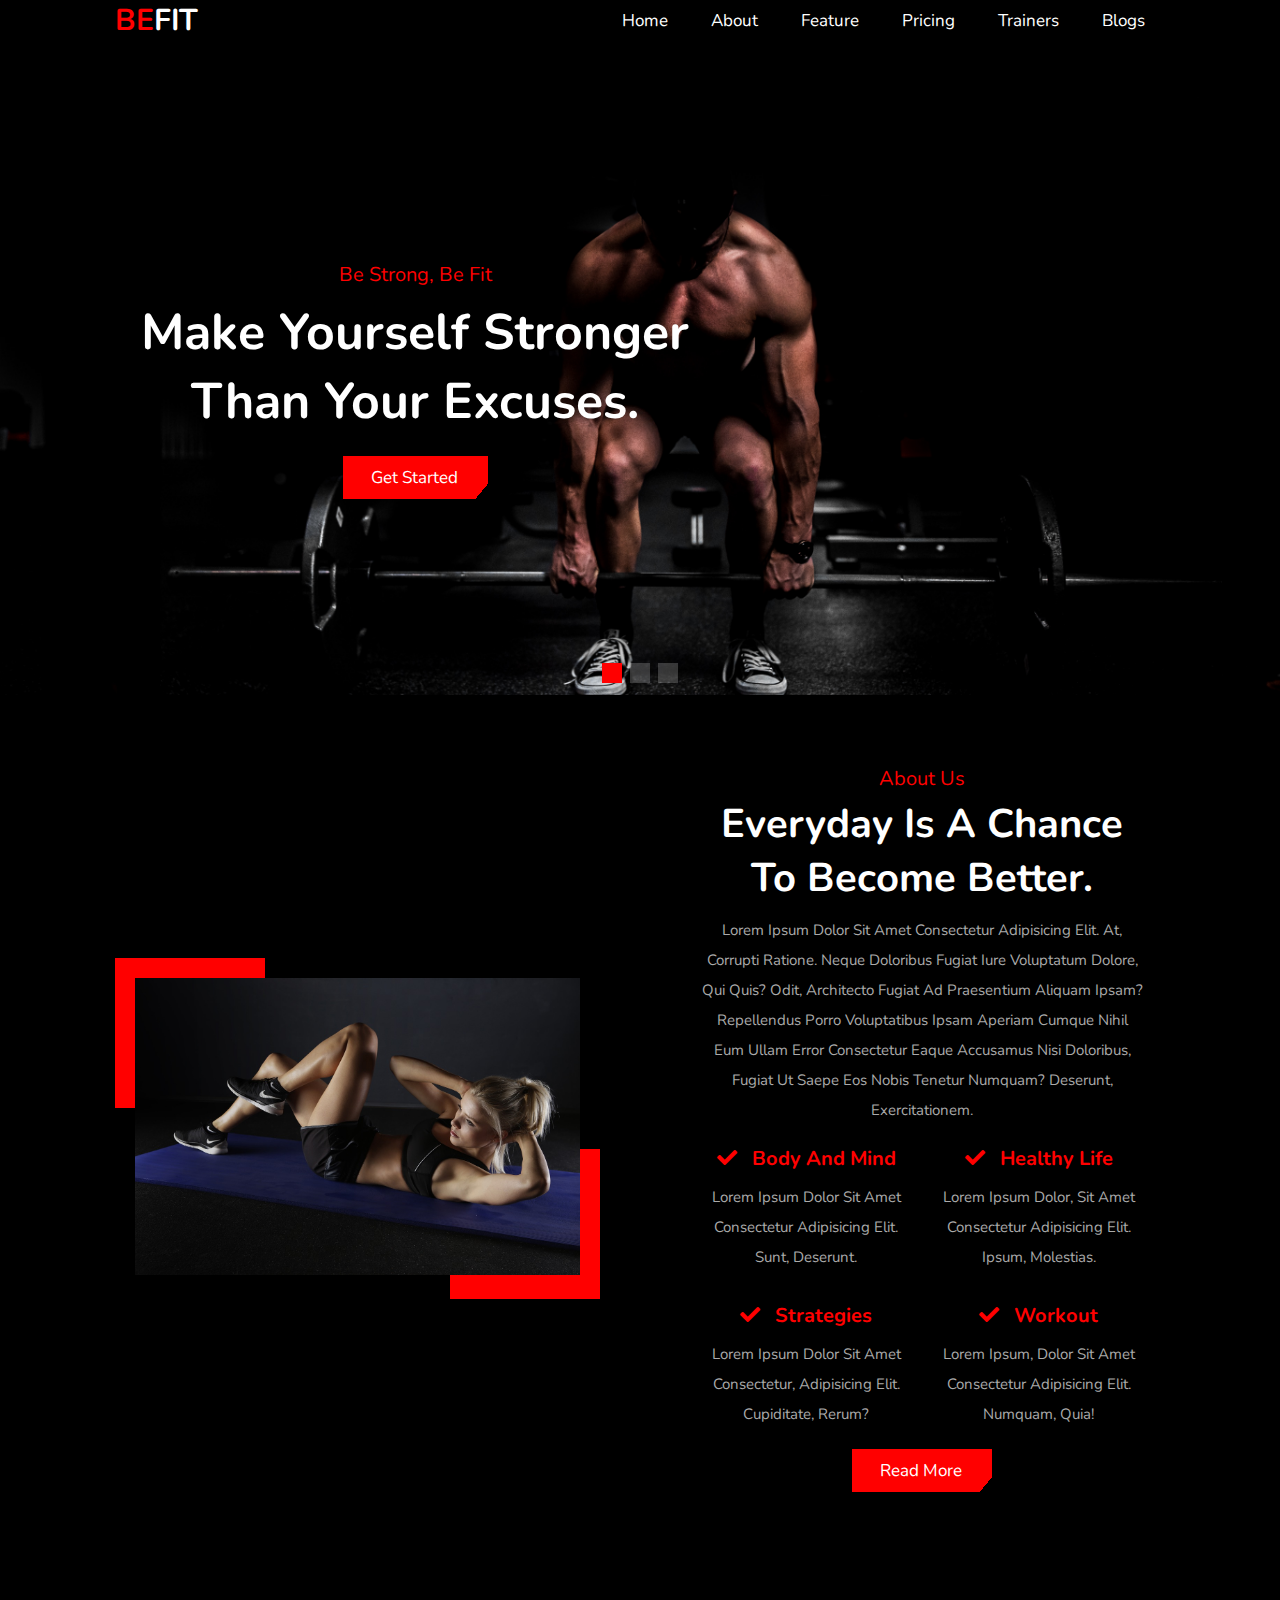
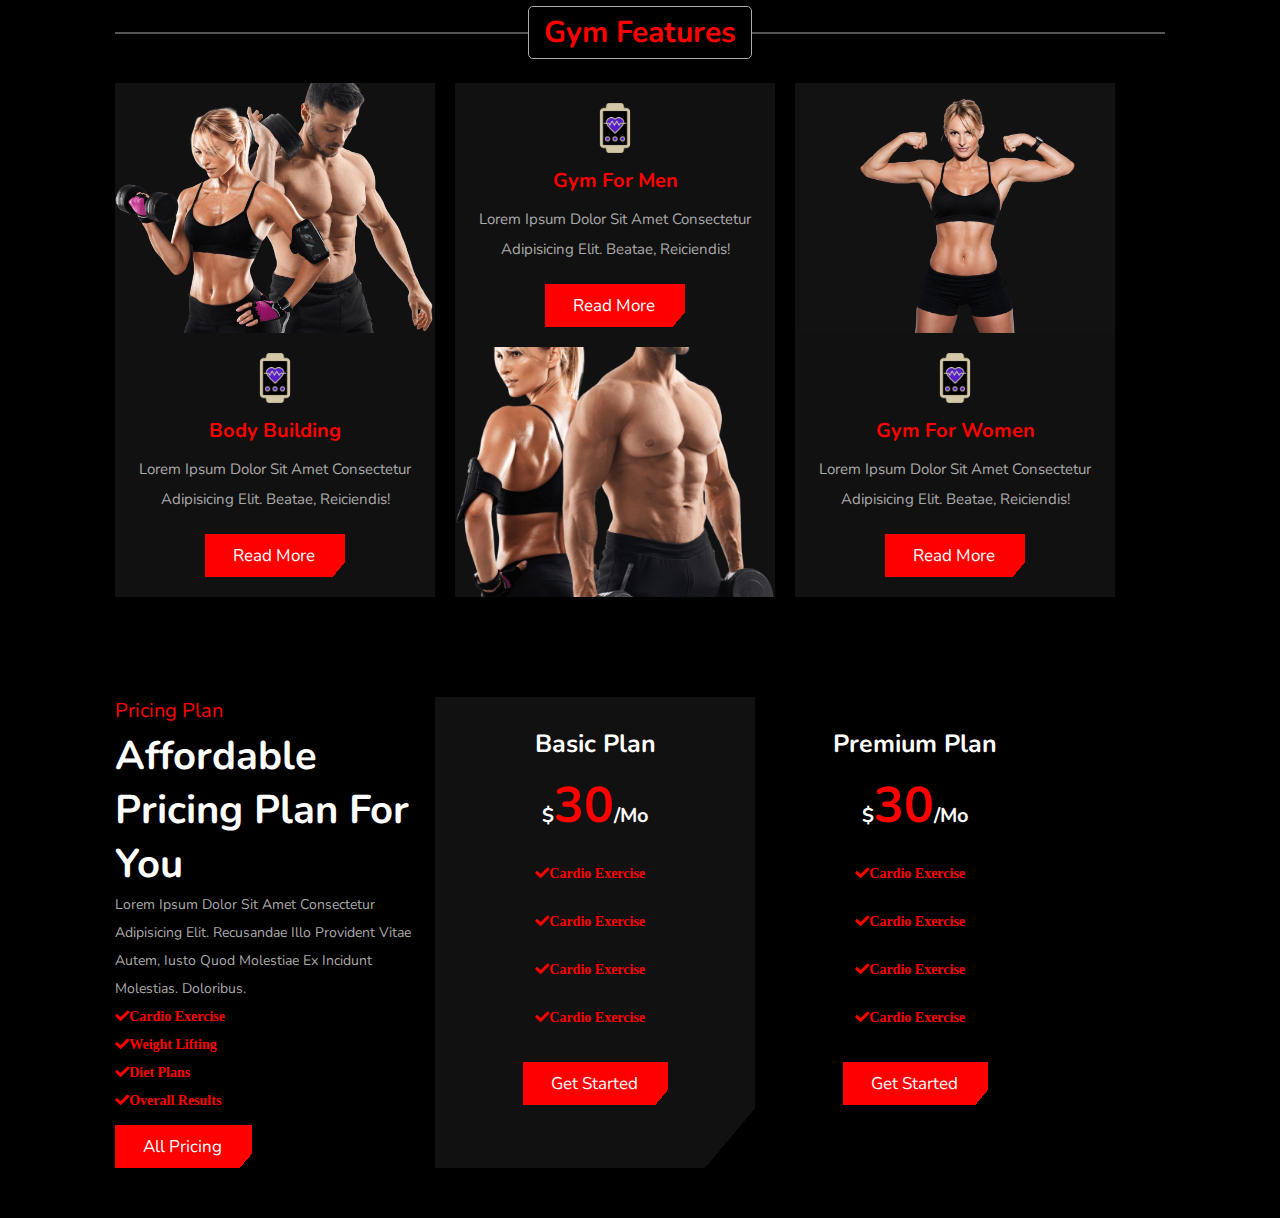
==== index.html @ 1c8c3f4b "Update and rename fit.html to index.html" ====
<!DOCTYPE html>
<html lang="en">

<head>
    <meta charset="UTF-8">
    <meta name="viewport" content="width=device-width, initial-scale=1.0">
    <title>fitness</title>
    <link rel="icon" type="image/png" sizes="32x32" href="images/favicon.png">
    <link rel="stylesheet" href="https://cdnjs.cloudflare.com/ajax/libs/font-awesome/5.15.4/css/all.min.css">
    <link rel="stylesheet" href="https://cdn.jsdelivr.net/npm/swiper@10/swiper-bundle.min.css" />


    <link rel="stylesheet" href="fit.css">
</head>

<body>
    <header class="header">
        <a href="#" class="logo"><span>BE</span>FIT</a>
        <div id="menu-btn" class="fas fa-bars"></div>
        <nav class="navbar">
            <a href="#home">home</a>
            <a href="#about">about</a>
            <a href="#features">feature</a>
            <a href="#pricing">pricing</a>

            <a href="#trainers">trainers</a>
            <a href="#blogs">blogs</a>
        </nav>
    </header>


    <section class="home" id="home">
        <div class="swiper home-slider">
            <div class="swiper-wrapper">
                <div class="swiper-slide" style="background: url(images/cover1.jpg) no-repeat;">
                    <div class="content">
                        <span>be strong, be fit</span>
                        <h3>Make yourself stronger than your excuses.</h3>
                        <a href="#" class="btn">get started</a>
                    </div>
                </div>
                <div class="swiper-slide" style="background: url(images/cover2.jpg) no-repeat;">
                    <div class="content">
                        <span>be strong, be fit</span>
                        <h3>Make yourself stronger than your excuses.</h3>
                        <a href="#" class="btn">get started</a>
                    </div>
                </div>
                <div class="swiper-slide"
                    style="background: url(images/young-beautiful-sportive-girl-training-with-dumbbells-dark-wall.jpg); background-repeat: no-repeat;">
                    <div class="content">
                        <span>be strong, be fit</span>
                        <h3>Make yourself stronger than your excuses.</h3>
                        <a href="#" class="btn">get started</a>
                    </div>
                </div>
            </div>
            <!-- <div class="swiper-button-next"></div>
            <div class="swiper-button-prev"></div> -->
            <div class="swiper-pagination"></div>

        </div>
    </section>


    <!-- about section -->

    <section class="about" id="about">
        <div class="image">
            <img src="images/woman-g2bd755186_1280.jpg" alt="">
        </div>
        <div class="content">
            <span>about us</span>

            <h3 class="title">Everyday is a chance to become better.</h3>
            <p>Lorem ipsum dolor sit amet consectetur adipisicing elit. At, corrupti ratione. Neque doloribus fugiat
                iure voluptatum dolore, qui quis? Odit, architecto fugiat ad praesentium aliquam ipsam? Repellendus
                porro voluptatibus ipsam aperiam cumque nihil eum ullam error consectetur eaque accusamus nisi
                doloribus, fugiat ut saepe eos nobis tenetur numquam? Deserunt, exercitationem.</p>
            <div class="box-container">
                <div class="box">
                    <h3><i class="fas fa-check"></i>body and mind</h3>
                    <p>Lorem ipsum dolor sit amet consectetur adipisicing elit. Sunt, deserunt.</p>
                </div>
                <div class="box">
                    <h3><i class="fas fa-check"></i>healthy life</h3>
                    <p>Lorem ipsum dolor, sit amet consectetur adipisicing elit. Ipsum, molestias.</p>
                </div>
                <div class="box">
                    <h3><i class="fas fa-check"></i>strategies</h3>
                    <p>Lorem ipsum dolor sit amet consectetur, adipisicing elit. Cupiditate, rerum?</p>
                </div>
                <div class="box">
                    <h3><i class="fas fa-check"></i>workout</h3>
                    <p>Lorem ipsum, dolor sit amet consectetur adipisicing elit. Numquam, quia!</p>
                </div>
            </div>
            <a href="#" class="btn">read more</a>
        </div>

    </section>

    <!-- about section ends -->
    <!-- features section starts -->

    <section class="features" id="features">
        <h1 class="heading"><span>gym features</span></h1>
        <div class="box-container">
            <div class="box">
                <div class="image">
                    <img src="images/home-img.png" alt="">
                </div>
                <div class="content">
                    <img src="images/program2.png" alt="">
                    <h3>body building</h3>
                    <p>Lorem ipsum dolor sit amet consectetur adipisicing elit. Beatae, reiciendis!</p>
                    <a href="#" class="btn">read more</a>
                </div>
            </div>



            <div class="box second">
                <div class="image">
                    <img src="images/choose-img.png" alt="">
                </div>
                <div class="content">
                    <img src="images/program2.png" alt="">
                    <h3>Gym for men</h3>
                    <p>Lorem ipsum dolor sit amet consectetur adipisicing elit. Beatae, reiciendis!</p>
                    <a href="#" class="btn">read more</a>
                </div>
            </div>

            <div class="box">
                <div class="image">
                    <img src="images/portrait-beautiful-muscular-sportswoman-flexing-her-muscles-removebg-preview.png"
                        alt="">
                </div>
                <div class="content">
                    <img src="images/program2.png" alt="">
                    <h3>Gym for women</h3>
                    <p>Lorem ipsum dolor sit amet consectetur adipisicing elit. Beatae, reiciendis!</p>
                    <a href="#" class="btn">read more</a>
                </div>
            </div>


        </div>
    </section>
    <!-- features section ends -->


    <!-- pricing section starts -->


    <section class="pricing" id="pricing">
        <div class="information">
            <span>pricing plan</span>
            <h3>affordable pricing plan for you</h3>
            <p>Lorem ipsum dolor sit amet consectetur adipisicing elit. Recusandae illo provident vitae autem, iusto
                quod molestiae ex incidunt molestias. Doloribus.</p>
            <p><i class="fas fa-check">cardio exercise</i></p>
            <p><i class="fas fa-check">weight lifting</i></p>
            <p><i class="fas fa-check">diet plans</i></p>
            <p><i class="fas fa-check">overall results</i></p>
            <a href="#" class="btn">all pricing</a>
        </div>

        <div class="plan basic">
            <h3>basic plan</h3>
            <div class="price"><span>$</span>30<span>/mo</span></div>
            <div class="list">
                <p><i class="fas fa-check">cardio exercise</i></p>
                <p><i class="fas fa-check">cardio exercise</i></p>
                <p><i class="fas fa-check">cardio exercise</i></p>
                <p><i class="fas fa-check">cardio exercise</i></p>
            </div>
            <a href="#" class="btn">get started</a>
        </div>


        <div class="plan">
            <h3>premium plan</h3>
            <div class="price"><span>$</span>30<span>/mo</span></div>
            <div class="list">
                <p><i class="fas fa-check">cardio exercise</i></p>
                <p><i class="fas fa-check">cardio exercise</i></p>
                <p><i class="fas fa-check">cardio exercise</i></p>
                <p><i class="fas fa-check">cardio exercise</i></p>
            </div>
            <a href="#" class="btn">get started</a>
        </div>
    </section>













































    <script src="https://cdn.jsdelivr.net/npm/swiper@10/swiper-bundle.min.js"></script>
    <script src="fit.js"></script>
</body>

</html>
---- fit.css ----
@import url('https://fonts.googleapis.com/css2?family=Nunito:wght@200;300;400;600&display=swap');

* {
  font-family: 'Nunito', sans-serif;
  margin: 0;
  padding: 0;
  box-sizing: border-box;
  text-decoration: none;
  outline: none;
  border: none;
  text-transform: capitalize;
  transition: all .2s linear;
  /*what is it?*/
}

:root {
  --red: #f00;
  --black: #000;
  --white: #fff;
  --light-white: #aaa;
  --light-bg: #111;

}
.grid {
  display: grid;
  grid-template-columns:repeat(auto-fit,minmax(0,1fr));
  gap: 1.5rem;

}

html {
  font-size: 62.5%;
  scroll-behavior: smooth;
  scroll-padding-top: 5rem;
  overflow-x: hidden;
}

html::-webkit-scrollbar {
  width: 1rem;
}

html::-webkit-scrollbar-track {
  background: var(--black);
}

html::-webkit-scrollbar-thumb {
  background: var(--red);
}

body {
  background: var(--black);
}

 

section{
  padding: 5rem 9%;
}
.heading{
  text-align: center;
  margin-bottom: 3rem;
  position: relative;
}
.heading ::before{
  content:'';
  position: absolute;
  top: 50%;left: 0;
  transform: translateY(-50%);
  height: .1rem;
  width:100% ;
  background: var(--light-white);
  z-index: -1;
}

.heading span{
  font-size: 3rem;
  color: var(--red);
  background: var(--black);
  padding: .5rem 1.5rem;
  border: .1rem solid var(--light-white);
  border-radius: .5rem;
}

.btn{
  margin-top: 1rem;
  display: inline-block;
  padding: 1rem 2.8rem;
  padding-right: 3rem;
  background: linear-gradient(130deg, var(--red) 93%,transparent 90%);
  color: var(--white);
  cursor: pointer;
  font-size: 1.7rem;
}

.btn:hover{
  transform: scale(1.1);
}
.header {
  position: fixed;
  top: 0;
  left: 0;
  right: 0;
  display: flex;
  align-items: center;
  justify-content: space-between;
  padding: 0 9%;
  z-index: 10000;
  background: var(--black);
}


.logo {
  font-weight: bolder;
  color: var(--white);
  font-size: 3rem;


}

.logo span {
  color: var(--red);
}

.navbar a {
  display: inline;
  padding: 1.5rem 2rem;
  font-size: 1.7rem;
  color: var(--white);

}

.navbar :hover {
  background: var(--red);
}

#menu-btn {
  font-size: 3rem;
  color: var(--white);
  cursor: pointer;
  display: none;
}
.home{
  padding: 0;
  margin-top: 6.5rem;
  
}
.home .swiper-slide{
  min-height: 70vh;
  background-size: cover !important;
  background-position: center !important;
  padding: 2rem 9%;
  display: flex;
  align-items: center;
}

.home .swiper-slide .content{
  width: 60rem;
}

.home .swiper-slide .content span{
  font-size: 2rem;
  color: var(--red);
  display: block;
}

.home .swiper-slide .content h3{
  font-size: 5rem;
  color: var(--white);
  padding: 1rem 0;
}

.swiper-pagination-bullet {
  height: 2rem;
  width: 2rem;
  background: var(--white);
  border-radius: 0;
}

 .swiper-pagination-bullet-active{
  background: var(--red);
}

  
.about{
  display: flex;
  align-items: center;
  flex-wrap: wrap;
  gap: 8rem;
}

.about .image{
  flex: 1 1 42rem;
  position:relative;
}
.about .image::before,
   .about .image::after{
    content:'';
    position:absolute;
    z-index:-1;
    background: var(--red);
    height: 15rem;
    width: 15rem;
  }
  .about .image::before{
    top:0; left:0;
  }

  .about .image::after{
    bottom:0; right:0;
  
}


.about .image img{
  width: 100%;
  padding: 2rem;
}

.about .content{
  flex: 1 1 42rem;
}

.content span{
  font-size: 2rem;
  color:var(--red) ;
}

.content .title{
  font-size: 4rem;
  color: var(--white);
  margin-top: .5rem;
}

.about .content .box-container{
  display: flex;
  flex-wrap: wrap;
  gap: 2rem;
  margin-top: 1rem;
}

.box-container .box{
  flex: 1 1 20rem;
}
.box h3{
  font-size: 2rem;
  color: var(--white);
}

.box h3 i{
  padding-right: 1.5rem;
  color: var(--red);
}

.box p{
  font-size: 1.5rem;
  color: var(--light-white);
  padding: 1rem 0;
  line-height: 2 ;
}




.features .box-container {
  display: grid;
  grid-template-columns:repeat(auto-fit,minmax(0,32rem));
  gap:2rem;
}
.features .box-container .box{
  background: var(--light-bg);
}
.box-container .second{
  display: flex ;
  flex-flow:column-reverse ;
}
 
.box .image img:hover{
  transform: scale(1.1);
}

.features .box-container .box .image{
  height: 25rem;
  width: 100%;
  overflow: hidden ;
}
.features .box-container .box .image img{
  height: 100%;
  width: 100%;
  object-fit: cover;
}

.content{
  padding: 2rem;
  text-align: center;
}
.content img{
  height: 5rem;
  margin-bottom: 1rem;
  filter: invert(1);
}
.content h3{
  font-size: 2rem;
  color: var(--red);
}
.content p{
  line-height: 2;
  font-size: 1.5rem;
  color: var(--light-white);
  padding: 1rem 0;
}


.pricing{
  display: grid;
  grid-template-columns:repeat(auto-fit,minmax(0,32rem));
  /* gap:2rem; */
}
.pricing .information span{
  font-size: 2rem;
  color: var(--red);
}

.pricing .information h3{
  font-size: 4rem;
  padding-top: .5rem;
  color: var(--white);
}
.pricing .information p{
  line-height: 2;
  padding-top: 1rem 0;
  font-size: 1.4rem;
  color: var(--light-white);
}
.pricing .information i{
  padding-right: 1rem;
  color: var(--red);
}

.plan{
  text-align: center;
  padding: 2rem;
}


.basic{
  background: linear-gradient(130deg, var(--light-bg) 93% ,transparent 90%);
}
.plan h3{
  font-size: 2.5rem;
  margin: 1rem 0;
  color: var(--white);
}

.price{
  font-size: 5rem;
  font-weight: bolder;
  color: var(--red);
}

.price span{
  color: var(--white);
  font-size: 2rem;
}
.list{
  padding: 1rem 0;
}

.list  p{
  line-height: 2;
  padding: 1rem 0;
  font-size: 1.4rem;
  color: var(--light-white);
}

.list i{
  padding-right: 1rem;
  color: var(--red);
}


























@media (max-width: 991px) {
  html {
    font-size: 55%;
  }

  .header {
    padding: 0 2rem;
  }
  section{
    padding: 3rem 2rem ;
  }
  
}


@media (max-width:768px) {
  #menu-btn{
    display: inline-block;
  }
  .fa-times{
    transform: rotate(180deg);
  }
  .header {
    padding: 2rem;

    .navbar {
      position: absolute;
      top: 99%;
      left: 0;
      right: 0;
      background: var(--black);
      clip-path: polygon(0 0,100% 0,100% 0, 0 0);

     
    }
    .active{
      clip-path: polygon(0 0,100% 0, 100% 100%,0 100%);
    }
    .navbar a{
      
        display: block;
       font-size: 2rem;
    }
    .about{
      gap: 3rem;
    }
    .about .image{
      margin-top: 5rem;
    }

    .content .title{
      font-size: 3rem;
    }


    .features .box-container .box.second{
      flex-flow: column;
    }
  }

}



@media (max-width:450px){
  html{
    font-size: 55%;
  }
}
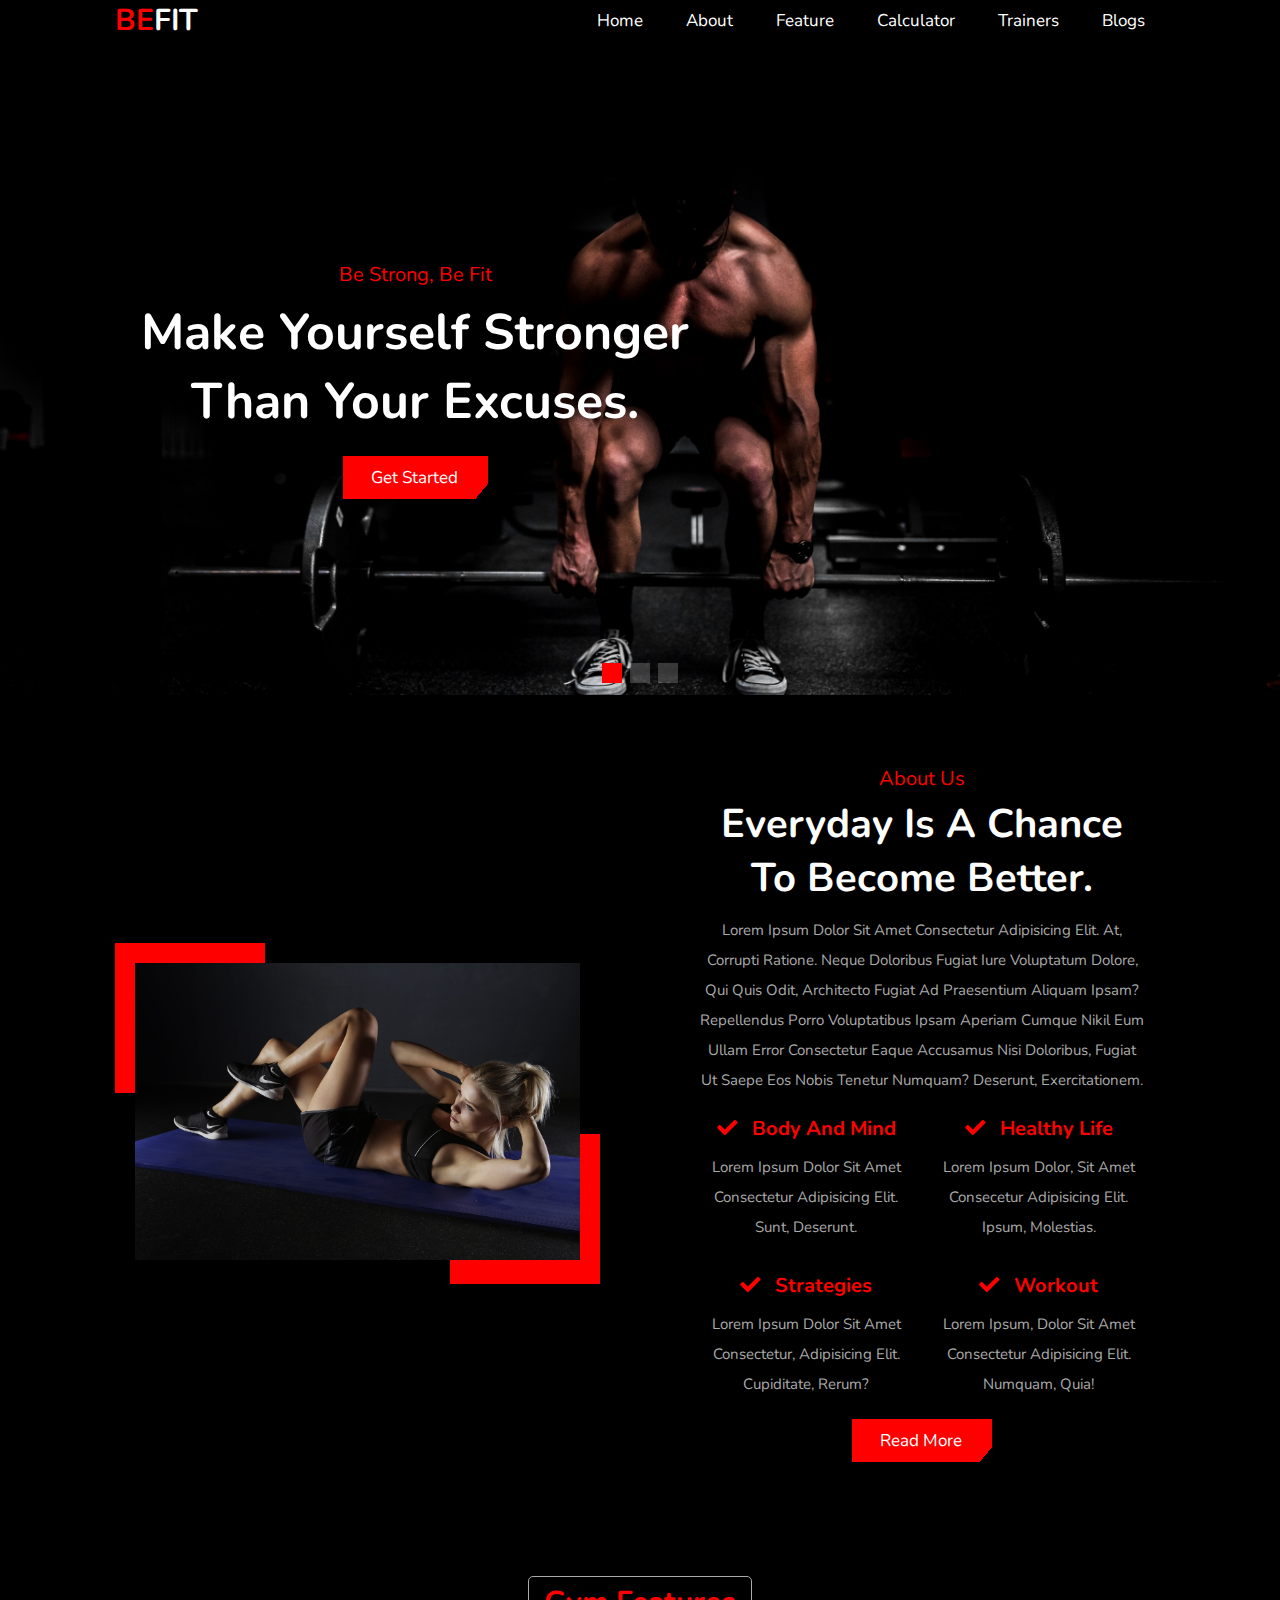
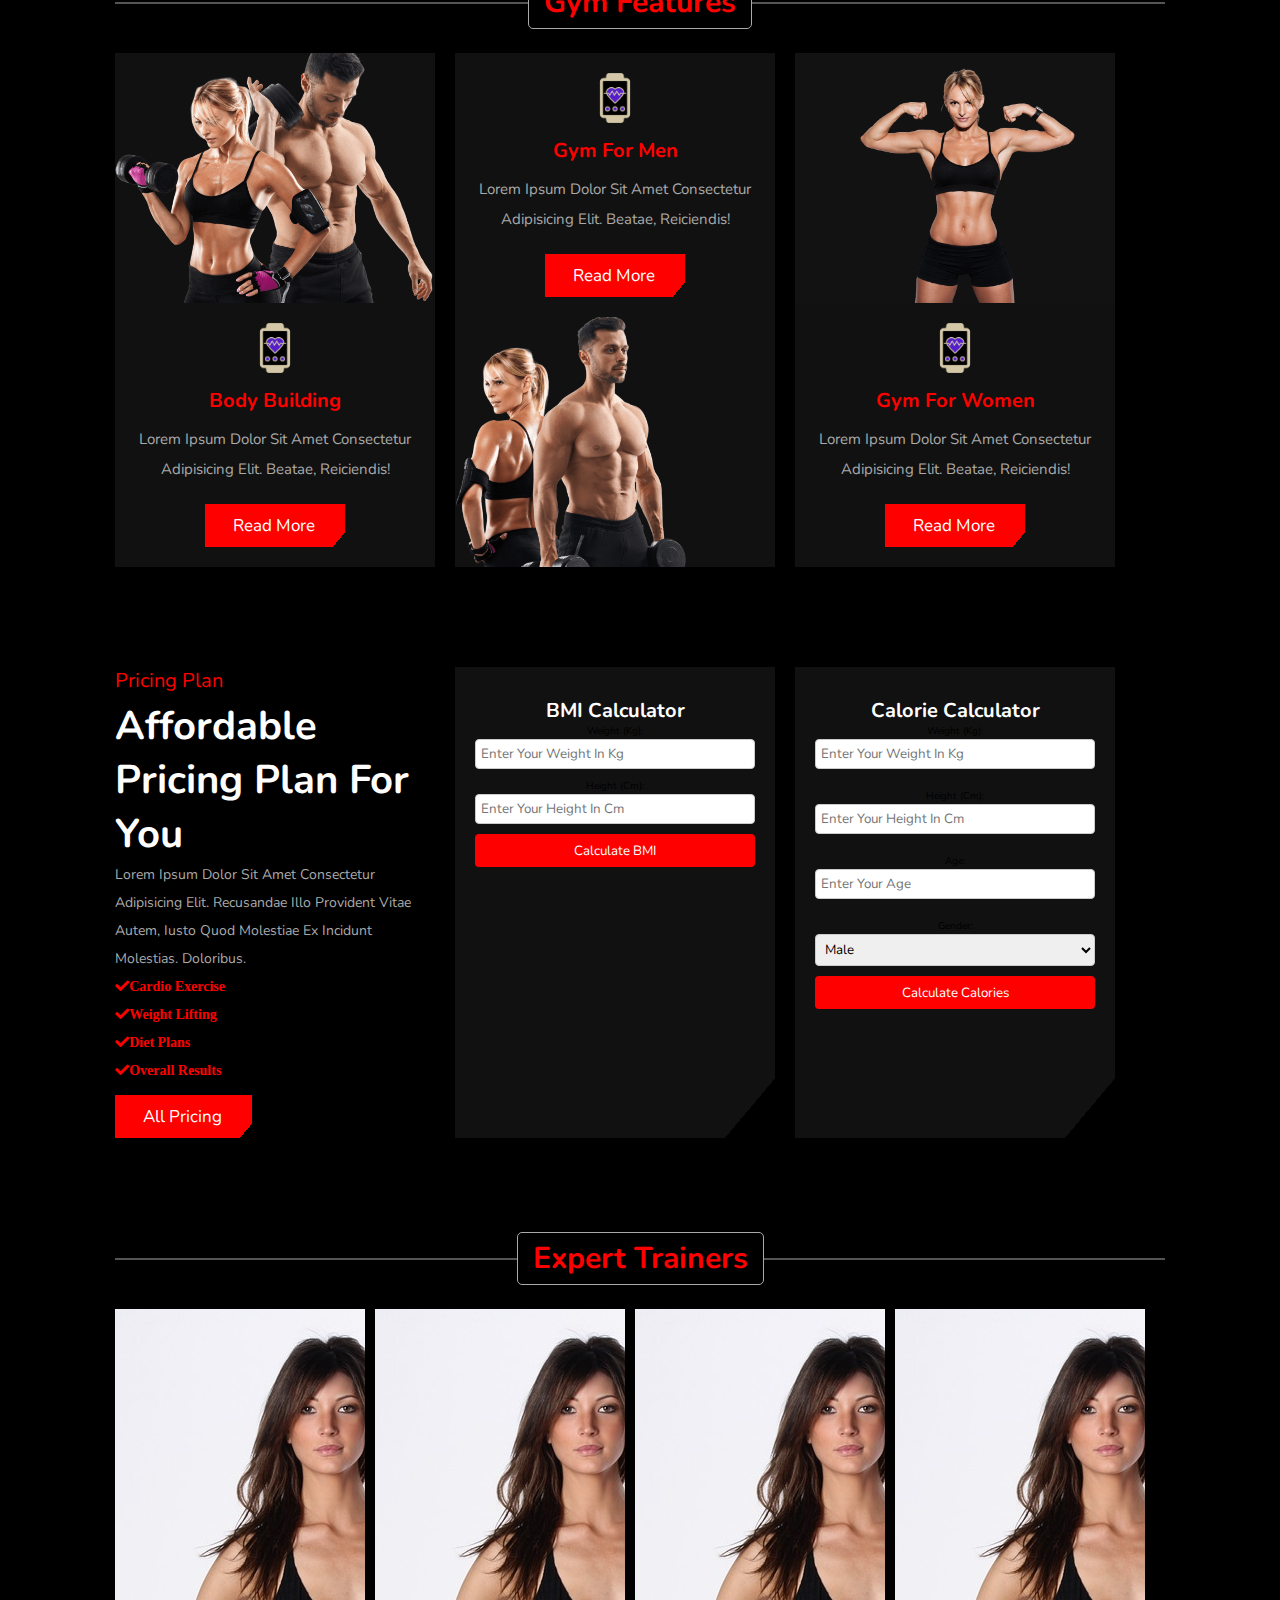
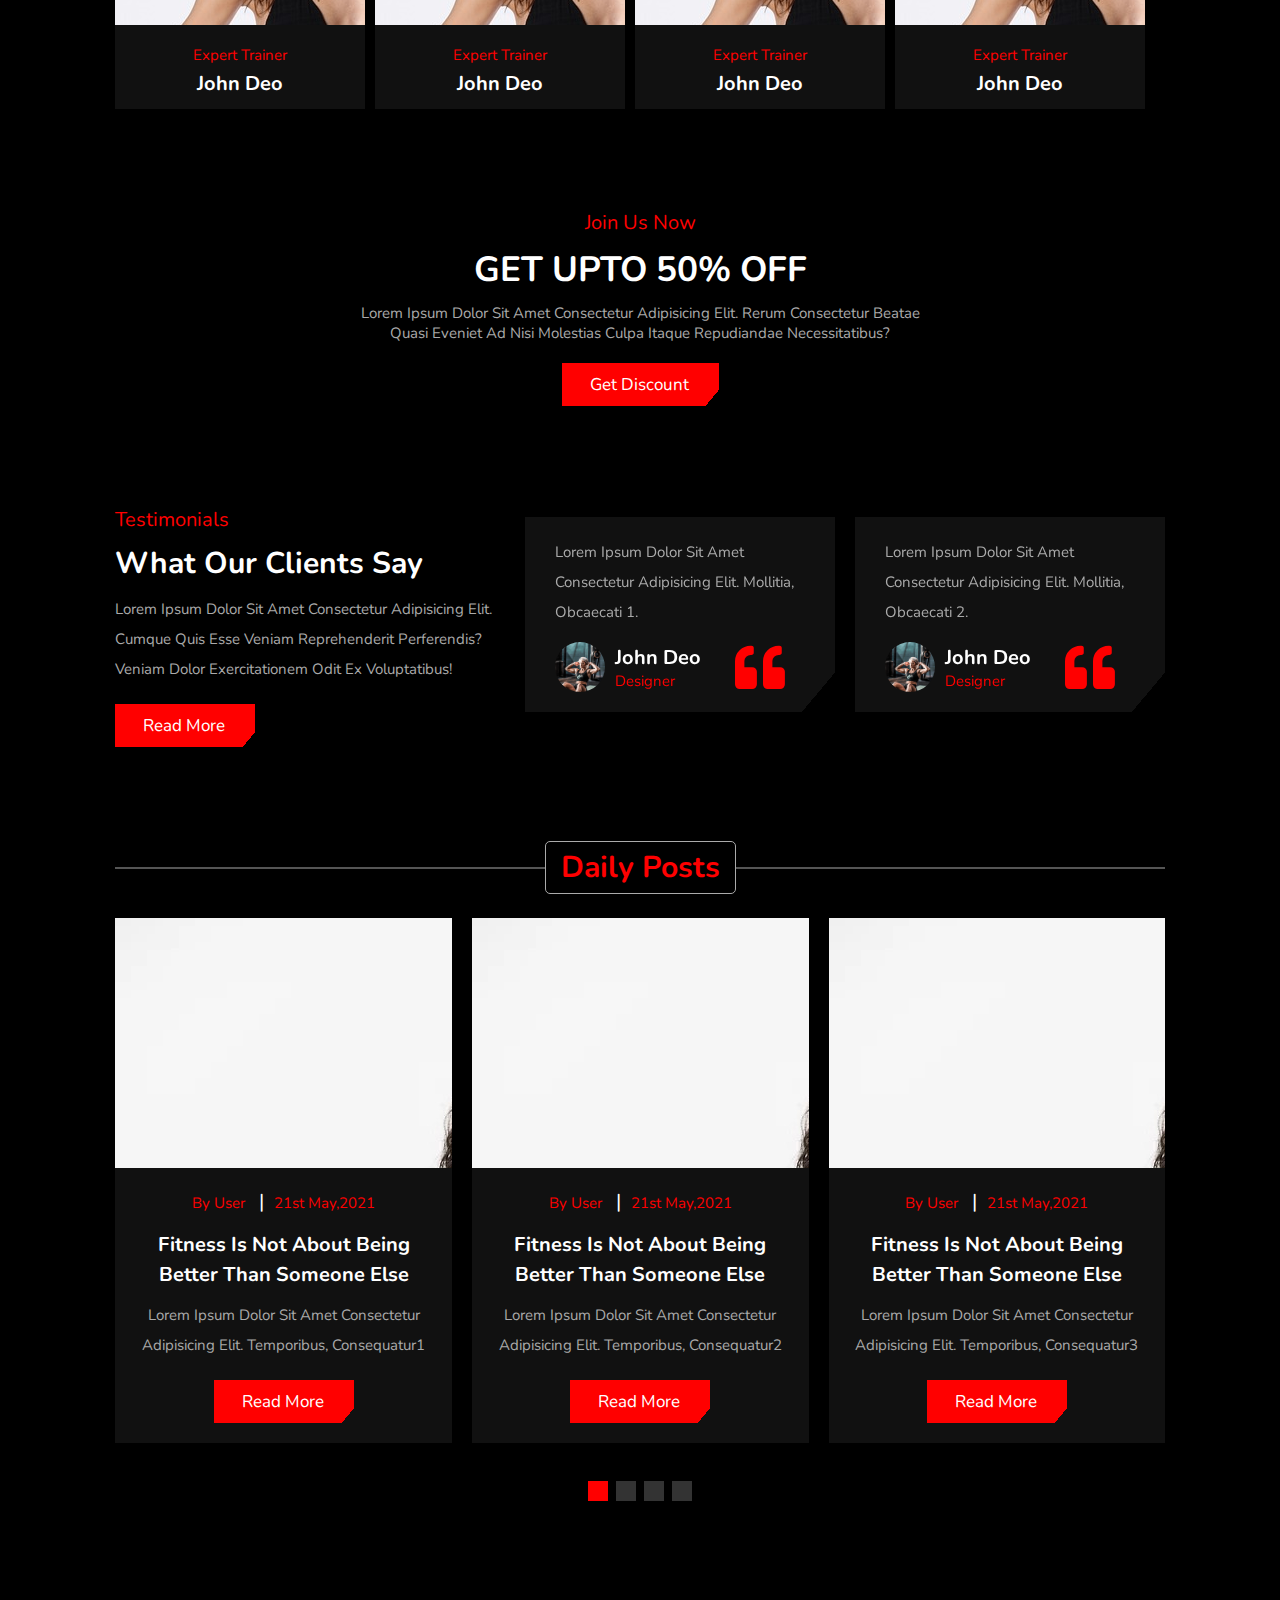
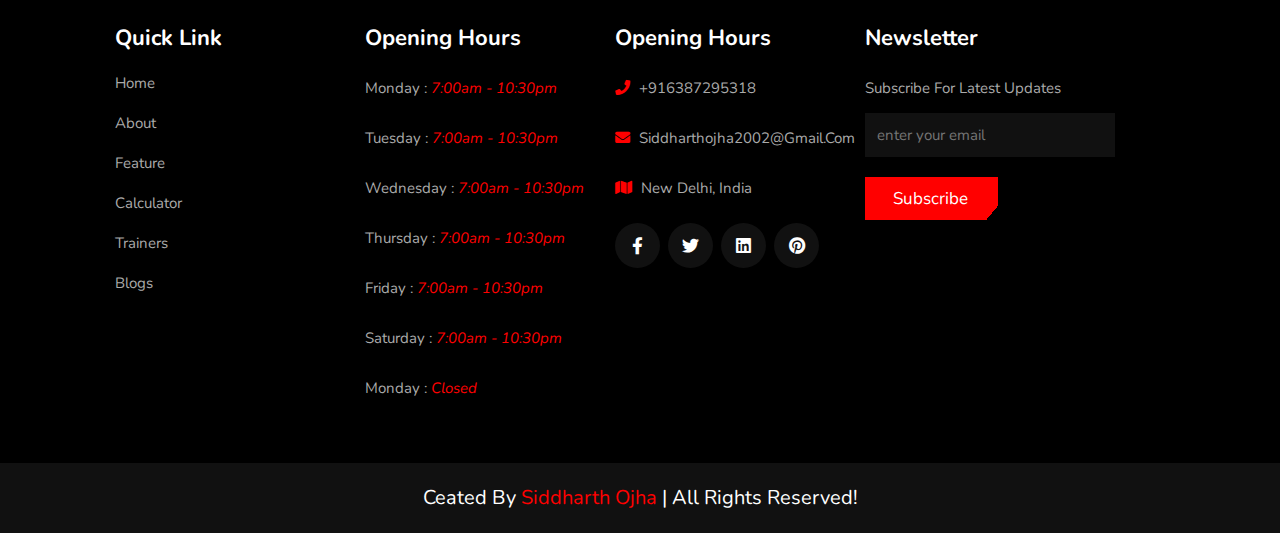
==== commit 04ef4344: "update 2.0" ====
--- a/index.html
+++ b/index.html
@@ -21,8 +21,7 @@
             <a href="#home">home</a>
             <a href="#about">about</a>
             <a href="#features">feature</a>
-            <a href="#pricing">pricing</a>
-
+            <a href="#Calculator">Calculator</a>
             <a href="#trainers">trainers</a>
             <a href="#blogs">blogs</a>
         </nav>
@@ -74,8 +73,8 @@
 
             <h3 class="title">Everyday is a chance to become better.</h3>
             <p>Lorem ipsum dolor sit amet consectetur adipisicing elit. At, corrupti ratione. Neque doloribus fugiat
-                iure voluptatum dolore, qui quis? Odit, architecto fugiat ad praesentium aliquam ipsam? Repellendus
-                porro voluptatibus ipsam aperiam cumque nihil eum ullam error consectetur eaque accusamus nisi
+                iure voluptatum dolore, qui quis Odit, architecto fugiat ad praesentium aliquam ipsam? Repellendus
+                porro voluptatibus ipsam aperiam cumque nikil eum ullam error consectetur eaque accusamus nisi
                 doloribus, fugiat ut saepe eos nobis tenetur numquam? Deserunt, exercitationem.</p>
             <div class="box-container">
                 <div class="box">
@@ -84,7 +83,7 @@
                 </div>
                 <div class="box">
                     <h3><i class="fas fa-check"></i>healthy life</h3>
-                    <p>Lorem ipsum dolor, sit amet consectetur adipisicing elit. Ipsum, molestias.</p>
+                    <p>Lorem ipsum dolor, sit amet consecetur adipisicing elit. Ipsum, molestias.</p>
                 </div>
                 <div class="box">
                     <h3><i class="fas fa-check"></i>strategies</h3>
@@ -122,7 +121,8 @@
 
             <div class="box second">
                 <div class="image">
-                    <img src="images/choose-img.png" alt="">
+                    <img src="images/choose-img.png" style="height: 303px;
+                    width: 232px;" alt="">
                 </div>
                 <div class="content">
                     <img src="images/program2.png" alt="">
@@ -154,7 +154,7 @@
     <!-- pricing section starts -->
 
 
-    <section class="pricing" id="pricing">
+    <section class="pricing" id="Calculator">
         <div class="information">
             <span>pricing plan</span>
             <h3>affordable pricing plan for you</h3>
@@ -168,39 +168,326 @@
         </div>
 
         <div class="plan basic">
-            <h3>basic plan</h3>
-            <div class="price"><span>$</span>30<span>/mo</span></div>
+
             <div class="list">
-                <p><i class="fas fa-check">cardio exercise</i></p>
-                <p><i class="fas fa-check">cardio exercise</i></p>
-                <p><i class="fas fa-check">cardio exercise</i></p>
-                <p><i class="fas fa-check">cardio exercise</i></p>
-            </div>
-            <a href="#" class="btn">get started</a>
-        </div>
-
-
-        <div class="plan">
-            <h3>premium plan</h3>
-            <div class="price"><span>$</span>30<span>/mo</span></div>
+
+                <h1>BMI Calculator</h1>
+                <label for="weight">Weight (kg):</label>
+                <input type="number" id="weight" step="0.01" placeholder="Enter your weight in kg">
+                <br>
+                <label for="height">Height (cm):</label>
+                <input type="number" id="height" step="0.01" placeholder="Enter your height in cm">
+                <br>
+                <button onclick="calculateBMI()" class="calculate-btn">Calculate BMI</button>
+                <p id="result"></p>
+            </div>
+
+        </div>
+
+
+        <div class="plan basic">
             <div class="list">
-                <p><i class="fas fa-check">cardio exercise</i></p>
-                <p><i class="fas fa-check">cardio exercise</i></p>
-                <p><i class="fas fa-check">cardio exercise</i></p>
-                <p><i class="fas fa-check">cardio exercise</i></p>
-            </div>
-            <a href="#" class="btn">get started</a>
-        </div>
-    </section>
-
-
-
-
-
-
-
-
-
+
+
+                <h1>Calorie Calculator</h1>
+
+                <div class="form-group">
+                    <label for="weight">Weight (kg):</label>
+                    <input type="number" id="weights" name="weight" step="0.01" placeholder="Enter your weight in kg">
+                </div>
+
+                <div class="form-group">
+                    <label for="height">Height (cm):</label>
+                    <input type="number" id="heights" name="height" step="0.01" placeholder="Enter your height in cm">
+                </div>
+
+                <div class="form-group">
+                    <label for="age">Age:</label>
+                    <input type="number" id="ages" name="age" step="1" placeholder="Enter your age">
+                </div>
+
+                <div class="form-group">
+                    <label for="gender">Gender:</label>
+                    <select id="gender" name="gender">
+                        <option value="male">Male</option>
+                        <option value="female">Female</option>
+                    </select>
+                </div>
+
+                <button id="calculate-btns" class="calculate-btn">Calculate Calories</button>
+
+                <p id="results" class="result"></p>
+            </div>
+
+        </div>
+    </section>
+
+    <!-- calcultor ends -->
+
+
+
+
+
+
+
+
+    <section class="trainers" id="trainers">
+        <h1 class="heading"><span>expert trainers</span></h1>
+        <div class="box-container">
+            <div class="box">
+                <img src="images/woman-g16a32a5f5_640.jpg" alt="">
+                <div class="content">
+                    <span>expert trainer</span>
+                    <h3>john deo</h3>
+                    <div class="share">
+                        <a href="#" class="fab fa-facebook-f"></a>
+                        <a href="#" class="fab fa-twitter"></a>
+                        <a href="#" class="fab fa-pinterest"></a>
+                        <a href="#" class="fab fa-linkedin"></a>
+                    </div>
+                </div>
+            </div>
+            <div class="box">
+                <img src="images/woman-g16a32a5f5_640.jpg" alt="">
+                <div class="content">
+                    <span>expert trainer</span>
+                    <h3>john deo</h3>
+                    <div class="share">
+                        <a href="#" class="fab fa-facebook-f"></a>
+                        <a href="#" class="fab fa-twitter"></a>
+                        <a href="#" class="fab fa-pinterest"></a>
+                        <a href="#" class="fab fa-linkedin"></a>
+                    </div>
+                </div>
+            </div>
+            <div class="box">
+                <img src="images/woman-g16a32a5f5_640.jpg" alt="">
+                <div class="content">
+                    <span>expert trainer</span>
+                    <h3>john deo</h3>
+                    <div class="share">
+                        <a href="#" class="fab fa-facebook-f"></a>
+                        <a href="#" class="fab fa-twitter"></a>
+                        <a href="#" class="fab fa-pinterest"></a>
+                        <a href="#" class="fab fa-linkedin"></a>
+                    </div>
+                </div>
+            </div>
+            <div class="box">
+                <img src="images/woman-g16a32a5f5_640.jpg" alt="">
+                <div class="content">
+                    <span>expert trainer</span>
+                    <h3>john deo</h3>
+                    <div class="share">
+                        <a href="#" class="fab fa-facebook-f"></a>
+                        <a href="#" class="fab fa-twitter"></a>
+                        <a href="#" class="fab fa-pinterest"></a>
+                        <a href="#" class="fab fa-linkedin"></a>
+                    </div>
+                </div>
+            </div>
+        </div>
+    </section>
+
+    <!-- trainer section ends -->
+
+
+    <!-- banner section starts -->
+
+    <section class="banner">
+        <span>join us now</span>
+        <h3>get upto 50% off</h3>
+        <p>Lorem ipsum dolor sit amet consectetur adipisicing elit. Rerum consectetur beatae quasi eveniet ad nisi
+            molestias culpa itaque repudiandae necessitatibus?</p>
+        <a href="#" class="btn">get discount</a>
+    </section>
+
+    <!-- banner section ends -->
+
+
+    <!--  review section starts -->
+
+    <section class="review">
+        <div class="information">
+            <span>testimonials</span>
+            <h3>what our clients say</h3>
+            <p>Lorem ipsum dolor sit amet consectetur adipisicing elit. Cumque quis esse veniam reprehenderit
+                perferendis? Veniam dolor exercitationem odit ex voluptatibus!</p>
+            <a href="#" class="btn">read more</a>
+        </div>
+        <div class="swiper review-slider">
+            <div class="swiper-wrapper">
+                <div class="swiper-slide slide">
+                    <p>Lorem ipsum dolor sit amet consectetur adipisicing elit. Mollitia, obcaecati 1. </p>
+                    <div class="user">
+                        <img src="images/girl1.jpg" alt="">
+                        <div class="info">
+                            <h3>john deo</h3>
+                            <span>designer</span>
+                        </div>
+                        <i class="fas fa-quote-left"></i>
+                    </div>
+                </div>
+
+
+                <div class="swiper-slide slide">
+                    <p>Lorem ipsum dolor sit amet consectetur adipisicing elit. Mollitia, obcaecati 2. </p>
+                    <div class="user">
+                        <img src="images/girl1.jpg" alt="">
+                        <div class="info">
+                            <h3>john deo</h3>
+                            <span>designer</span>
+                        </div>
+                        <i class="fas fa-quote-left"></i>
+                    </div>
+                </div>
+
+
+                <div class="swiper-slide slide">
+                    <p>Lorem ipsum dolor sit amet consectetur adipisicing elit. Mollitia, obcaecatim 3. </p>
+                    <div class="user">
+                        <img src="images/girl1.jpg" alt="">
+                        <div class="info">
+                            <h3>john deo</h3>
+                            <span>designer</span>
+                        </div>
+                        <i class="fas fa-quote-left"></i>
+                    </div>
+
+                </div>
+                <div class="slide">
+                    <p>Lorem ipsum dolor sit amet consectetur adipisicing elit. Mollitia, obcaecati 4. </p>
+                    <div class="user">
+                        <img src="images/girl1.jpg" alt="">
+                        <div class="info">
+                            <h3>john deo</h3>
+                            <span>designer</span>
+                        </div>
+                        <i class="fas fa-quote-left"></i>
+                    </div>
+
+                </div>
+            </div>
+        </div>
+    </section>
+
+
+    <!--  review section ends -->
+
+    <!--  blog section starts -->
+
+    <section class="blogs" id="blogs">
+        <h1 class="heading"> <span>daily posts</span></h1>
+        <div class="swiper blogs-slider">
+            <div class="swiper-wrapper">
+                <div class="swiper-slide slide">
+                    <div class="image">
+                        <img src="images/blog.jpg" alt="">
+                    </div>
+                    <div class="content">
+                        <div class="link"><a href="#">by user</a> <span>|</span><a href="#">21st may,2021</a>
+                        </div>
+                        <h3>fitness is not about being better than someone else</h3>
+                        <p>Lorem ipsum dolor sit amet consectetur adipisicing elit. Temporibus, consequatur1</p>
+                        <a href="#" class="btn">read more</a>
+                    </div>
+                </div>
+
+                <div class="swiper-slide slide">
+                    <div class="image">
+                        <img src="images/blog.jpg" alt="">
+                    </div>
+                    <div class="content">
+                        <div class="link"><a href="#">by user</a> <span>|</span><a href="#">21st may,2021</a>
+                        </div>
+                        <h3>fitness is not about being better than someone else</h3>
+                        <p>Lorem ipsum dolor sit amet consectetur adipisicing elit. Temporibus, consequatur2</p>
+                        <a href="#" class="btn">read more</a>
+                    </div>
+                </div>
+
+
+                <div class="swiper-slide slide">
+                    <div class="image">
+                        <img src="images/blog.jpg" alt="">
+                    </div>
+                    <div class="content">
+                        <div class="link"><a href="#">by user</a> <span>|</span><a href="#">21st may,2021</a>
+                        </div>
+                        <h3>fitness is not about being better than someone else</h3>
+                        <p>Lorem ipsum dolor sit amet consectetur adipisicing elit. Temporibus, consequatur3</p>
+                        <a href="#" class="btn">read more</a>
+                    </div>
+                </div>
+
+                <div class="swiper-slide slide">
+                    <div class="image">
+                        <img src="images/blog.jpg" alt="">
+                    </div>
+                    <div class="content">
+                        <div class="link"><a href="#">by user</a> <span>|</span><a href="#">21st may,2021</a>
+                        </div>
+                        <h3>fitness is not about being better than someone else</h3>
+                        <p>Lorem ipsum dolor sit amet consectetur adipisicing elit. Temporibus, consequatur4</p>
+                        <a href="#" class="btn">read more</a>
+                    </div>
+                </div>
+            </div>
+            <div class="swiper-pagination"></div>
+        </div>
+    </section>
+
+    <!-- blog section ends -->
+
+    <!-- footer section starts -->
+
+    <section class="footer">
+        <div class="box-container">
+            <div class="box">
+                <h3>quick link</h3>
+                <a class="links" href="#home">home</a>
+                <a class="links" href="#about">about</a>
+                <a class="links" href="#features">feature</a>
+                <a class="links" href="#Calculator">Calculator</a>
+                <a class="links" href="#trainers">trainers</a>
+                <a class="links" href="#blogs">blogs</a>
+            </div>
+
+            <div class="box">
+                <h3>opening hours</h3>
+                <p> monday : <i> 7:00am - 10:30pm</i></p>
+                <p> tuesday : <i> 7:00am - 10:30pm</i></p>
+                <p> wednesday : <i> 7:00am - 10:30pm</i></p>
+                <p> thursday : <i> 7:00am - 10:30pm</i></p>
+                <p> friday : <i> 7:00am - 10:30pm</i></p>
+                <p> saturday : <i> 7:00am - 10:30pm</i></p>
+                <p> monday : <i> closed </i></p>
+            </div>
+
+            <div class="box">
+                <h3>opening hours</h3>
+                <p> <i class="fas fa-phone"></i> +916387295318</p>
+                <p> <i class="fas fa-envelope"></i> siddharthojha2002@gmail.com</p>
+                <p> <i class="fas fa-map"></i> New Delhi, India</p>
+                <div class="share">
+                    <a href="#" class="fab fa-facebook-f"></a>
+                    <a href="#" class="fab fa-twitter"></a>
+                    <a href="#" class="fab fa-linkedin"></a>
+                    <a href="#" class="fab fa-pinterest"></a>
+                </div>
+            </div>
+            <div class="box">
+                <h3>newsletter</h3>
+                <p>subscribe for latest updates</p>
+                <form action="">
+                    <input type="email" name="" class="email" placeholder="enter your email" id="">
+                    <input type="submit" value="subscribe" class="btn">
+                </form>
+            </div>
+        </div>
+    </section>
+
+    <div class="credit"> ceated by <span>siddharth ojha</span> | all rights reserved!</div>
 
 
 
@@ -242,3 +529,28 @@
 </body>
 
 </html>
+
+
+
+
+
+
+
+
+
+
+
+
+
+<!-- <p><i class="fas fa-check">cardio exercise</i></p>
+<p><i class="fas fa-check">cardio exercise</i></p>
+<p><i class="fas fa-check">cardio exercise</i></p>
+<p><i class="fas fa-check">cardio exercise</i></p>
+</div> -->
+
+
+
+<!-- <p><i class="fas fa-check">cardio exercise</i></p>
+                <p><i class="fas fa-check">cardio exercise</i></p>
+                <p><i class="fas fa-check">cardio exercise</i></p>
+                <p><i class="fas fa-check">cardio exercise</i></p> -->--- a/fit.css
+++ b/fit.css
@@ -21,9 +21,10 @@
   --light-bg: #111;
 
 }
+
 .grid {
   display: grid;
-  grid-template-columns:repeat(auto-fit,minmax(0,1fr));
+  grid-template-columns: repeat(auto-fit, minmax(0, 1fr));
   gap: 1.5rem;
 
 }
@@ -51,28 +52,31 @@
   background: var(--black);
 }
 
- 
-
-section{
+
+
+section {
   padding: 5rem 9%;
 }
-.heading{
+
+.heading {
   text-align: center;
   margin-bottom: 3rem;
   position: relative;
 }
-.heading ::before{
-  content:'';
+
+.heading ::before {
+  content: '';
   position: absolute;
-  top: 50%;left: 0;
+  top: 50%;
+  left: 0;
   transform: translateY(-50%);
   height: .1rem;
-  width:100% ;
+  width: 100%;
   background: var(--light-white);
   z-index: -1;
 }
 
-.heading span{
+.heading span {
   font-size: 3rem;
   color: var(--red);
   background: var(--black);
@@ -81,20 +85,21 @@
   border-radius: .5rem;
 }
 
-.btn{
+.btn {
   margin-top: 1rem;
   display: inline-block;
   padding: 1rem 2.8rem;
   padding-right: 3rem;
-  background: linear-gradient(130deg, var(--red) 93%,transparent 90%);
+  background: linear-gradient(130deg, var(--red) 93%, transparent 90%);
   color: var(--white);
   cursor: pointer;
   font-size: 1.7rem;
 }
 
-.btn:hover{
+.btn:hover {
   transform: scale(1.1);
 }
+
 .header {
   position: fixed;
   top: 0;
@@ -139,12 +144,14 @@
   cursor: pointer;
   display: none;
 }
-.home{
+
+.home {
   padding: 0;
   margin-top: 6.5rem;
-  
-}
-.home .swiper-slide{
+
+}
+
+.home .swiper-slide {
   min-height: 70vh;
   background-size: cover !important;
   background-position: center !important;
@@ -153,17 +160,17 @@
   align-items: center;
 }
 
-.home .swiper-slide .content{
+.home .swiper-slide .content {
   width: 60rem;
 }
 
-.home .swiper-slide .content span{
+.home .swiper-slide .content span {
   font-size: 2rem;
   color: var(--red);
   display: block;
 }
 
-.home .swiper-slide .content h3{
+.home .swiper-slide .content h3 {
   font-size: 5rem;
   color: var(--white);
   padding: 1rem 0;
@@ -176,86 +183,91 @@
   border-radius: 0;
 }
 
- .swiper-pagination-bullet-active{
+.swiper-pagination-bullet-active {
   background: var(--red);
 }
 
-  
-.about{
+
+.about {
   display: flex;
   align-items: center;
   flex-wrap: wrap;
   gap: 8rem;
 }
 
-.about .image{
+.about .image {
   flex: 1 1 42rem;
-  position:relative;
-}
+  position: relative;
+}
+
 .about .image::before,
-   .about .image::after{
-    content:'';
-    position:absolute;
-    z-index:-1;
-    background: var(--red);
-    height: 15rem;
-    width: 15rem;
-  }
-  .about .image::before{
-    top:0; left:0;
-  }
-
-  .about .image::after{
-    bottom:0; right:0;
-  
-}
-
-
-.about .image img{
+.about .image::after {
+  content: '';
+  position: absolute;
+  z-index: -1;
+  background: var(--red);
+  height: 15rem;
+  width: 15rem;
+}
+
+.about .image::before {
+  top: 0;
+  left: 0;
+}
+
+.about .image::after {
+  bottom: 0;
+  right: 0;
+
+}
+
+
+.about .image img {
   width: 100%;
   padding: 2rem;
 }
 
-.about .content{
+.about .content {
   flex: 1 1 42rem;
 }
 
-.content span{
-  font-size: 2rem;
-  color:var(--red) ;
-}
-
-.content .title{
+.content span {
+  font-size: 2rem;
+  color: var(--red);
+}
+
+.content .title {
   font-size: 4rem;
   color: var(--white);
   margin-top: .5rem;
 }
 
-.about .content .box-container{
+.about .content .box-container {
   display: flex;
   flex-wrap: wrap;
   gap: 2rem;
   margin-top: 1rem;
 }
 
-.box-container .box{
+.box-container .box {
   flex: 1 1 20rem;
 }
-.box h3{
-  font-size: 2rem;
-  color: var(--white);
-}
-
-.box h3 i{
+
+.box h3 {
+  font-size: 2rem;
+  color: var(--white);
+}
+
+.box h3 i {
   padding-right: 1.5rem;
   color: var(--red);
 }
 
-.box p{
+.box p {
   font-size: 1.5rem;
   color: var(--light-white);
   padding: 1rem 0;
-  line-height: 2 ;
+  line-height: 2;
 }
 
 
@@ -263,46 +275,52 @@
 
 .features .box-container {
   display: grid;
-  grid-template-columns:repeat(auto-fit,minmax(0,32rem));
-  gap:2rem;
-}
-.features .box-container .box{
+  grid-template-columns: repeat(auto-fit, minmax(0, 32rem));
+  gap: 2rem;
+}
+
+.features .box-container .box {
   background: var(--light-bg);
 }
-.box-container .second{
-  display: flex ;
-  flex-flow:column-reverse ;
-}
- 
-.box .image img:hover{
+
+.box-container .second {
+  display: flex;
+  flex-flow: column-reverse;
+}
+
+.box .image img:hover {
   transform: scale(1.1);
 }
 
-.features .box-container .box .image{
+.features .box-container .box .image {
   height: 25rem;
   width: 100%;
-  overflow: hidden ;
-}
-.features .box-container .box .image img{
+  overflow: hidden;
+}
+
+.features .box-container .box .image img {
   height: 100%;
   width: 100%;
   object-fit: cover;
 }
 
-.content{
+ .content {
   padding: 2rem;
   text-align: center;
 }
-.content img{
+
+ .content img {
   height: 5rem;
   margin-bottom: 1rem;
   filter: invert(1);
 }
-.content h3{
-  font-size: 2rem;
-  color: var(--red);
-}
-.content p{
+
+ .content h3 {
+  font-size: 2rem;
+  color: var(--red);
+}
+
+ .content p {
   line-height: 2;
   font-size: 1.5rem;
   color: var(--light-white);
@@ -310,78 +328,449 @@
 }
 
 
-.pricing{
+.pricing {
   display: grid;
-  grid-template-columns:repeat(auto-fit,minmax(0,32rem));
-  /* gap:2rem; */
-}
-.pricing .information span{
-  font-size: 2rem;
-  color: var(--red);
-}
-
-.pricing .information h3{
+  grid-template-columns: repeat(auto-fit, minmax(0, 32rem));
+  gap: 2rem;
+}
+
+.pricing .information span {
+  font-size: 2rem;
+  color: var(--red);
+}
+
+.pricing .information h3 {
   font-size: 4rem;
   padding-top: .5rem;
   color: var(--white);
 }
-.pricing .information p{
+
+.pricing .information p {
   line-height: 2;
   padding-top: 1rem 0;
   font-size: 1.4rem;
   color: var(--light-white);
 }
-.pricing .information i{
+
+.pricing .information i {
   padding-right: 1rem;
   color: var(--red);
 }
 
-.plan{
+.plan {
   text-align: center;
   padding: 2rem;
 }
 
 
-.basic{
-  background: linear-gradient(130deg, var(--light-bg) 93% ,transparent 90%);
-}
-.plan h3{
+.basic {
+  background: linear-gradient(130deg, var(--light-bg) 93%, transparent 90%);
+}
+
+.plan h3 {
   font-size: 2.5rem;
   margin: 1rem 0;
   color: var(--white);
 }
 
-.price{
+.price {
   font-size: 5rem;
   font-weight: bolder;
   color: var(--red);
 }
 
-.price span{
-  color: var(--white);
-  font-size: 2rem;
-}
-.list{
+.price span {
+  color: var(--white);
+  font-size: 2rem;
+}
+
+.list {
   padding: 1rem 0;
 }
 
-.list  p{
+
+
+.trainers .box-container {
+  display: grid;
+  grid-template-columns: repeat(auto-fit, minmax(0, 25rem));
+  gap: 1rem;
+}
+
+.trainers .box-container .box {
+  height: 40rem;
+  overflow: hidden;
+  position: relative;
+}
+
+.trainers .box-container .box .content:hover {
+  transform: translateY(0);
+}
+
+.trainers .box-container .box .img {
+  height: 100%;
+  width: 100%;
+
+  object-fit: cover;
+  object-position: center center;
+}
+
+.trainers .box-container .box .content {
+  position: absolute;
+  bottom: 0;
+  left: 0;
+  right: 0;
+  background: var(--light-bg);
+  padding: 2rem;
+  transform: translateY(6.5rem);
+}
+
+.trainers .box-container .box .content span {
+  font-size: 1.5rem;
+  color: var(--red);
+}
+
+.trainers .box-container .box .content h3 {
+  font-size: 2rem;
+  color: var(--white);
+  padding-top: .5rem;
+}
+
+.trainers .box-container .box .content .share {
+  padding-top: 2rem;
+  margin-top: 1.5rem;
+  border-top: .1rem solid var(--light-white);
+}
+
+.share a {
+  font-size: 2rem;
+  color: var(--white);
+  margin-right: 1rem;
+}
+
+.share a:hover {
+  color: var(--red);
+}
+
+
+
+
+
+
+
+
+
+
+
+
+.list h1 {
+  color: var(--white);
+  text-align: center;
+}
+
+label {
+  display: block;
+  margin-bottom: 5px;
+}
+
+input {
+  padding: 5px;
+  margin-bottom: 10px;
+}
+
+.button .calculate-btn {
+  background-color: var(--red);
+  color: var(--white);
+  padding: 10px 20px;
+  border: none;
+  border-radius: 4px;
+  cursor: pointer;
+}
+
+p#result {
+  text-align: center;
+  font-weight: bold;
+  margin-top: .1rem;
+  color: var(--light-white);
+  font-size: large;
+}
+
+.form-group {
+  margin-bottom: 1rem;
+}
+
+label {
+  display: block;
+  margin-bottom: 0.1rem;
+}
+
+input[type="number"],
+select {
+  width: 100%;
+  padding: 0.5rem;
+  border-radius: 4px;
+  border: 1px solid #ccc;
+}
+
+.calculate-btn {
+  display: block;
+  width: 100%;
+  padding: 0.75rem;
+  background-color: var(--red);
+  color: #fff;
+  border: none;
+  border-radius: 4px;
+  cursor: pointer;
+}
+
+ p#results {
+  text-align: center;
+  font-weight: bold;
+  margin-top: .1rem;
+  color: var(--light-white);
+  font-size: large;
+}
+
+.banner {
+  background: linear-gradient(rgba(0, 0, 0, .7)), rgba(0, 0, 0, .7) url(images/portrait-beautiful-muscular-sportswoman-flexing-her-muscles-removebg-preview.png)no-repeat;
+  background-size: cover;
+  background-position: center;
+  background-attachment: fixed;
+  text-align: center;
+}
+
+.banner span {
+  font-size: 2rem;
+  color: var(--red);
+}
+
+.banner h3 {
+  padding-top: 1rem;
+  color: var(--white);
+  text-transform: uppercase;
+  font-size: 3.5rem;
+}
+
+.banner p {
+  margin: 1rem auto;
+  max-width: 60rem;
+  font-size: 1.5rem;
+  color: var(--light-white);
+}
+
+
+.review {
+  display: flex;
+  align-items: center;
+  flex-wrap: wrap;
+  gap: 2rem;
+}
+
+.review .information {
+  flex: 1 1 35rem;
+}
+
+.review .information span {
+  font-size: 2rem;
+  color: var(--red);
+}
+
+.review .information h3 {
+  font-size: 3rem;
+  color: var(--white);
+  padding-top: 1rem;
+}
+
+.review .information p {
+  font-size: 1.5rem;
+  line-height: 2;
+  color: var(--light-white);
+  padding: 1rem 0;
+}
+
+
+.review-slider {
+  flex: 1 1 60rem;
+
+}
+
+.review-slider .slide {
+  background: linear-gradient(130deg, var(--light-bg) 93%, transparent 90%);
+  padding: 2rem 3rem;
+}
+
+.review-slider .slide p {
+  font-size: 1.5rem;
+  line-height: 2;
+  color: var(--light-white);
+}
+
+.review-slider .slide .user {
+  display: flex;
+  align-items: center;
+  margin-top: 1.5rem;
+}
+
+.slide .user img {
+  height: 5rem;
+  width: 5rem;
+  object-fit: cover;
+  border-radius: 50%;
+  margin-right: 1rem;
+}
+
+.user .info h3 {
+  font-size: 2rem;
+  color: var(--white);
+}
+
+.user .info span {
+  color: var(--red);
+  font-size: 1.5rem;
+}
+
+.user i {
+  font-size: 5rem;
+  margin-left: auto;
+  margin-right: 2rem;
+  color: var(--red);
+}
+
+
+.blogs .slide {
+  background: var(--light-bg);
+  margin-bottom: 7rem;
+}
+
+.blogs .slide .image {
+  height: 25rem;
+  width: 100%;
+  overflow: hidden;
+}
+
+.blogs .slide .img {
+  height: 100;
+  width: 100%;
+  object-fit: cover;
+}
+
+
+.blogs .slide .image img:hover{
+  transform: scale(1.1);
+}
+
+.blogs .content{
+  padding: 2rem;
+}
+.blogs .content .link{
+  padding-bottom: 1.5rem;
+  font-size: 1.5rem;
+}
+.blogs .content .link a{
+  color: var(--red);
+}
+.blogs .content .link a:hover{
+  color: var(--white);
+}
+
+.blogs .content .link  span{
+  color: var(--white);
+  padding:0 1rem ;
+}
+
+.blogs .content h3{
+  font-size: 2rem;
+  color: var(--white);
+  line-height: 1.5;
+}
+
+.blogs .content p{
+  font-size: 1.5rem;
+  color: var(--light-white);
   line-height: 2;
   padding: 1rem 0;
-  font-size: 1.4rem;
-  color: var(--light-white);
-}
-
-.list i{
-  padding-right: 1rem;
-  color: var(--red);
-}
-
-
-
-
-
-
+}
+
+.footer .box-container{
+  display: grid;
+  grid-template-columns: repeat(auto-fit, minmax(0, 25rem));
+  /* gap: 1rem; */
+}
+
+.footer .box-container h3{
+  font-size: 2.2rem;
+  color: var(--white);
+  padding: 1rem 0;
+}
+
+.footer .box-container .links{
+  font-size: 1.5rem;
+  display: block;
+  color: var(--light-white);
+  padding: 1rem 0;
+}
+
+.footer .box-container .links:hover{
+  color: var(--white);
+
+}
+
+.footer .box-container p{
+  font-size: 1.5rem;
+  color: var(--light-white);
+  padding: 1rem 0;
+}
+
+.footer .box-container p:hover{
+  color: var(--red);
+}
+
+.footer .box-container  i{
+  padding-right: .5rem;
+  color: var(--red);
+}
+.footer .box-container .share{
+  padding:1rem 0 ;
+}
+
+.footer .box-container .share a{
+  height: 4.5rem;
+  width: 4.5rem;
+  line-height: 4.5rem;
+  font-size: 1.7rem;
+  color:var(--white);
+  background: var(--light-bg);
+  border-radius: 50%;
+  margin-right: .5rem;
+  text-align: center;
+
+}
+
+.footer .box-container .share a:hover{
+  background: var(--red);
+}
+
+.footer .box-container form .email{
+  margin-bottom: 1rem;
+  width: 100%;
+  background: var(--light-bg);
+  padding: 1.2rem;
+  font-size: 1.5rem;
+  color: var(--white);
+  text-transform: none;
+}
+
+.credit{
+ font-size: 2rem;
+ text-align: center;
+ padding: 2rem;
+ color: var(--white);
+ background:var(--light-bg);
+ line-height: 1.5;
+}
+
+.credit span{
+  color: var(--red);
+}
 
 
 
@@ -410,20 +799,23 @@
   .header {
     padding: 0 2rem;
   }
-  section{
-    padding: 3rem 2rem ;
+
+  section {
+    padding: 3rem 2rem;
   }
-  
+
 }
 
 
 @media (max-width:768px) {
-  #menu-btn{
+  #menu-btn {
     display: inline-block;
   }
-  .fa-times{
+
+  .fa-times {
     transform: rotate(180deg);
   }
+
   .header {
     padding: 2rem;
 
@@ -433,31 +825,35 @@
       left: 0;
       right: 0;
       background: var(--black);
-      clip-path: polygon(0 0,100% 0,100% 0, 0 0);
-
-     
+      clip-path: polygon(0 0, 100% 0, 100% 0, 0 0);
+
+
     }
-    .active{
-      clip-path: polygon(0 0,100% 0, 100% 100%,0 100%);
+
+    .active {
+      clip-path: polygon(0 0, 100% 0, 100% 100%, 0 100%);
     }
-    .navbar a{
-      
-        display: block;
-       font-size: 2rem;
+
+    .navbar a {
+
+      display: block;
+      font-size: 2rem;
     }
-    .about{
+
+    .about {
       gap: 3rem;
     }
-    .about .image{
+
+    .about .image {
       margin-top: 5rem;
     }
 
-    .content .title{
+    .content .title {
       font-size: 3rem;
     }
 
 
-    .features .box-container .box.second{
+    .features .box-container .box.second {
       flex-flow: column;
     }
   }
@@ -466,8 +862,8 @@
 
 
 
-@media (max-width:450px){
-  html{
-    font-size: 55%;
+@media (max-width:450px) {
+  html {
+    font-size: 50%;
   }
 }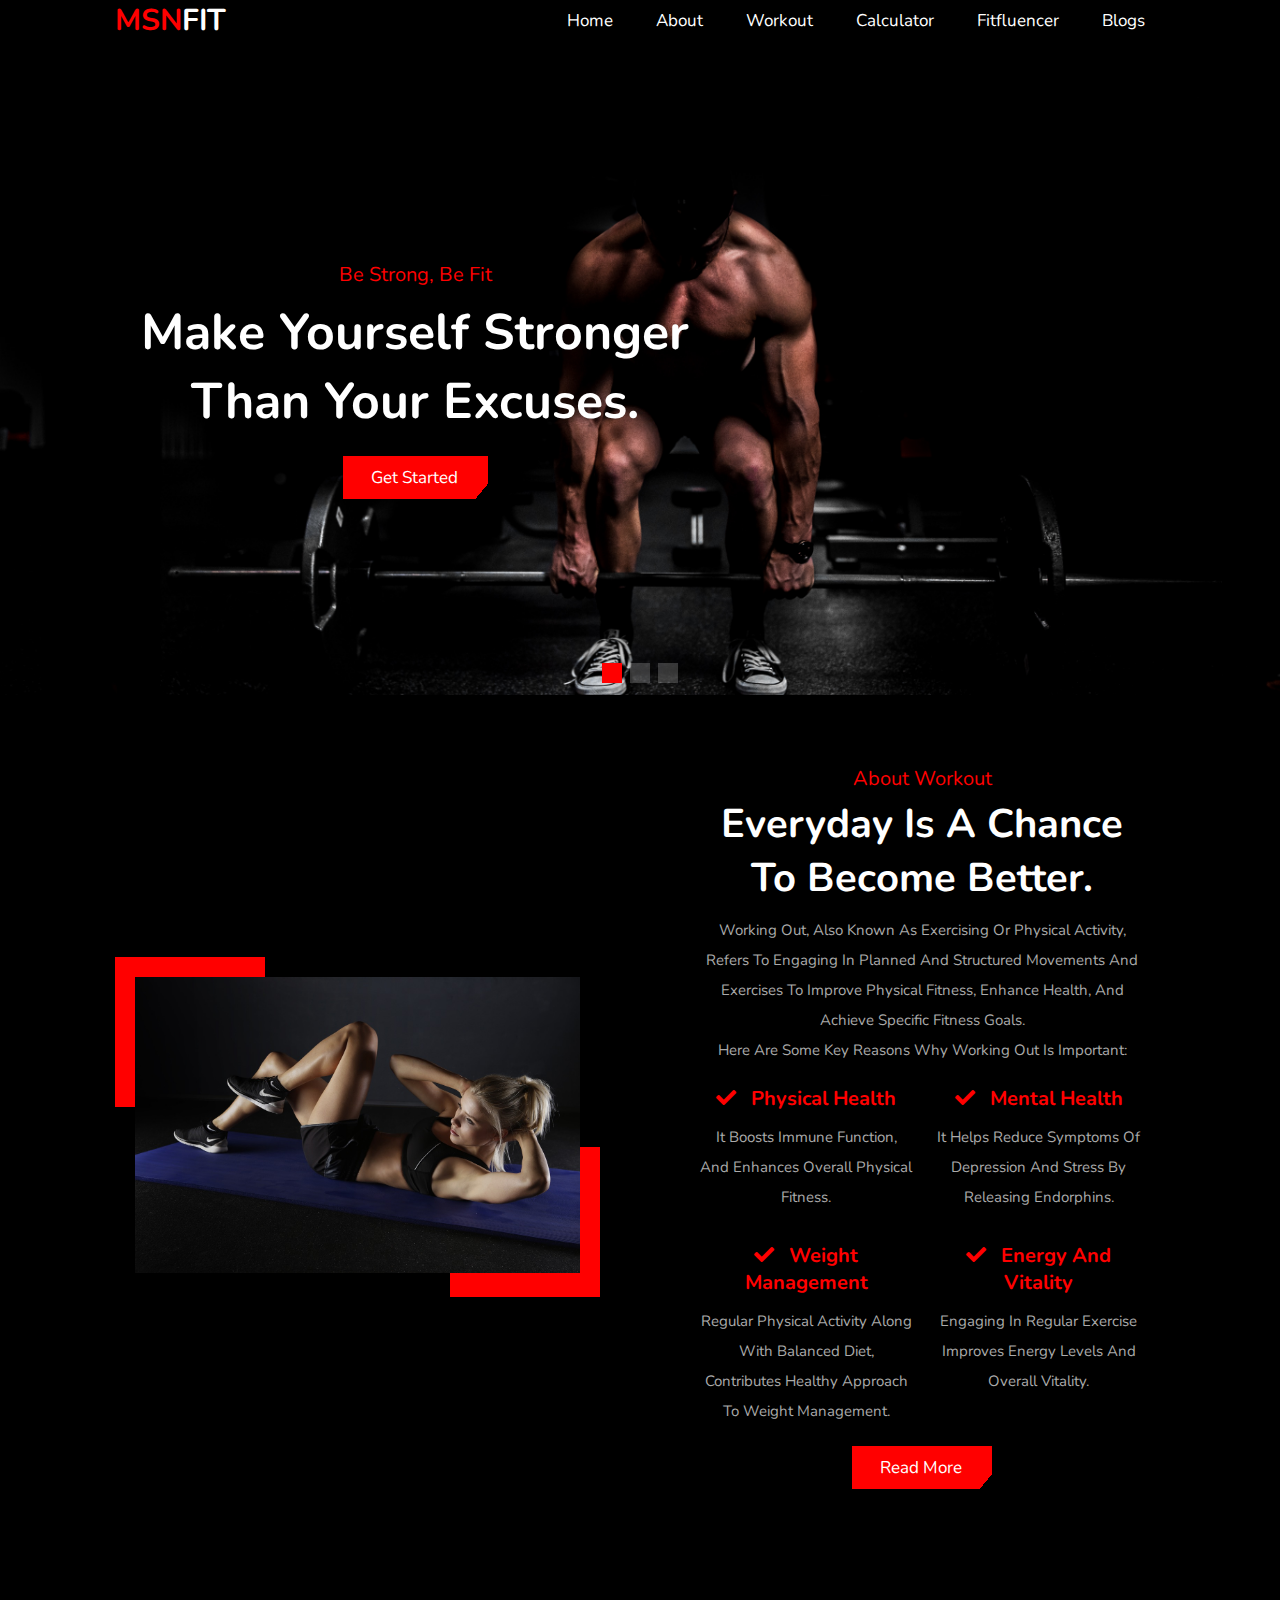
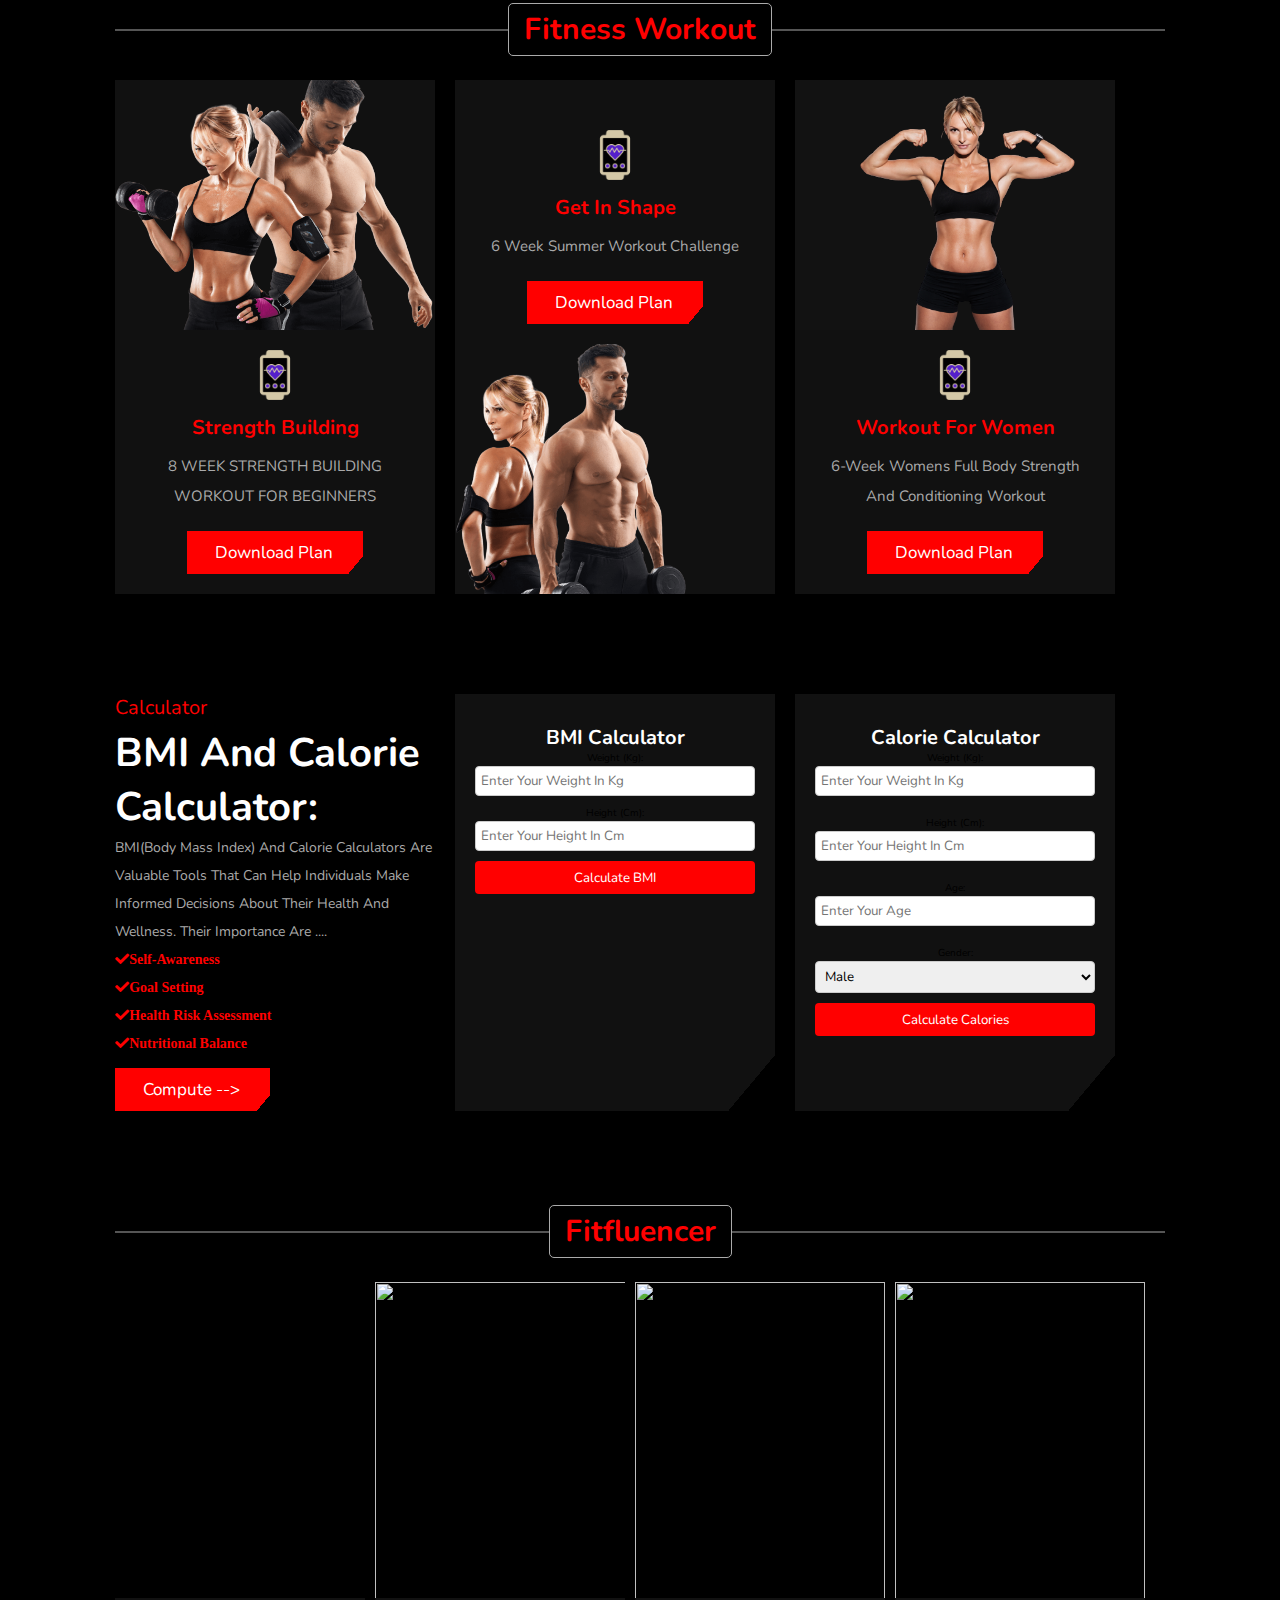
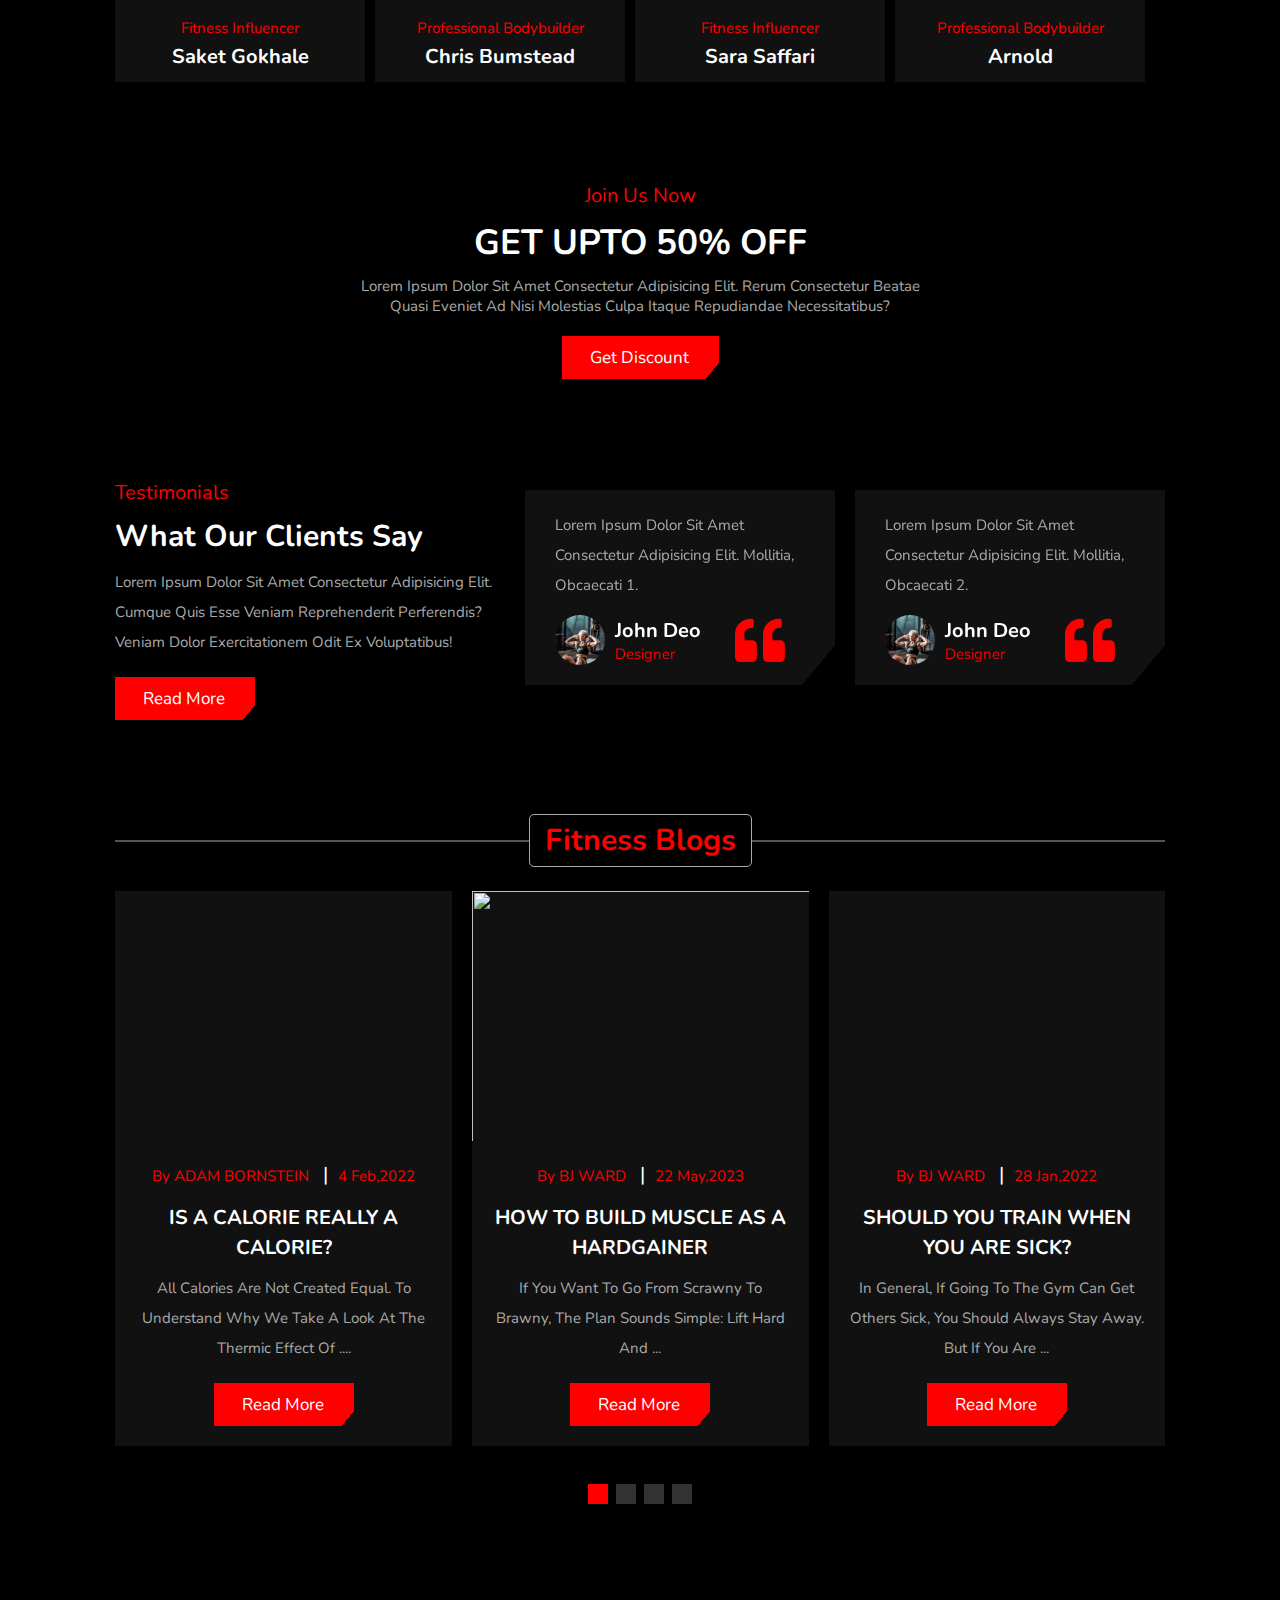
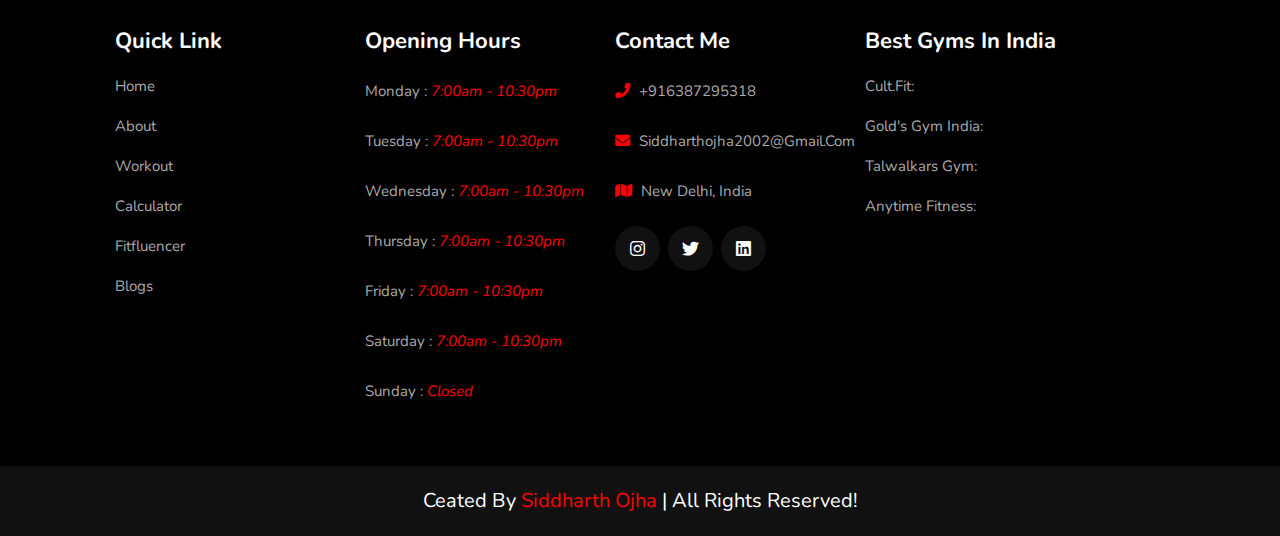
==== commit e82eacdc: "content updated" ====
--- a/index.html
+++ b/index.html
@@ -15,14 +15,14 @@
 
 <body>
     <header class="header">
-        <a href="#" class="logo"><span>BE</span>FIT</a>
+        <a href="#" class="logo"><span>MSN</span>FIT</a>
         <div id="menu-btn" class="fas fa-bars"></div>
         <nav class="navbar">
             <a href="#home">home</a>
             <a href="#about">about</a>
-            <a href="#features">feature</a>
+            <a href="#features">Workout</a>
             <a href="#Calculator">Calculator</a>
-            <a href="#trainers">trainers</a>
+            <a href="#trainers">Fitfluencer</a>
             <a href="#blogs">blogs</a>
         </nav>
     </header>
@@ -35,7 +35,7 @@
                     <div class="content">
                         <span>be strong, be fit</span>
                         <h3>Make yourself stronger than your excuses.</h3>
-                        <a href="#" class="btn">get started</a>
+                        <a href="#about" class="btn">get started</a>
                     </div>
                 </div>
                 <div class="swiper-slide" style="background: url(images/cover2.jpg) no-repeat;">
@@ -69,32 +69,35 @@
             <img src="images/woman-g2bd755186_1280.jpg" alt="">
         </div>
         <div class="content">
-            <span>about us</span>
+            <span>about Workout</span>
 
             <h3 class="title">Everyday is a chance to become better.</h3>
-            <p>Lorem ipsum dolor sit amet consectetur adipisicing elit. At, corrupti ratione. Neque doloribus fugiat
-                iure voluptatum dolore, qui quis Odit, architecto fugiat ad praesentium aliquam ipsam? Repellendus
-                porro voluptatibus ipsam aperiam cumque nikil eum ullam error consectetur eaque accusamus nisi
-                doloribus, fugiat ut saepe eos nobis tenetur numquam? Deserunt, exercitationem.</p>
+            <p> Working out, also known as exercising or physical activity, refers to engaging in planned and structured
+                movements and exercises to improve physical fitness, enhance health, and achieve specific fitness goals.
+                <br>
+                Here are some key reasons why working out is important:
+            </p>
             <div class="box-container">
                 <div class="box">
-                    <h3><i class="fas fa-check"></i>body and mind</h3>
-                    <p>Lorem ipsum dolor sit amet consectetur adipisicing elit. Sunt, deserunt.</p>
+                    <h3><i class="fas fa-check"></i>Physical health</h3>
+                    <p>it boosts immune function, and enhances overall physical fitness.</p>
                 </div>
                 <div class="box">
-                    <h3><i class="fas fa-check"></i>healthy life</h3>
-                    <p>Lorem ipsum dolor, sit amet consecetur adipisicing elit. Ipsum, molestias.</p>
+                    <h3><i class="fas fa-check"></i>Mental health</h3>
+                    <p>It helps reduce symptoms of depression and stress by releasing endorphins.</p>
                 </div>
                 <div class="box">
-                    <h3><i class="fas fa-check"></i>strategies</h3>
-                    <p>Lorem ipsum dolor sit amet consectetur, adipisicing elit. Cupiditate, rerum?</p>
+                    <h3><i class="fas fa-check"></i>Weight management</h3>
+                    <p>Regular physical activity along with balanced diet, contributes healthy approach to weight
+                        management.</p>
                 </div>
                 <div class="box">
-                    <h3><i class="fas fa-check"></i>workout</h3>
-                    <p>Lorem ipsum, dolor sit amet consectetur adipisicing elit. Numquam, quia!</p>
-                </div>
-            </div>
-            <a href="#" class="btn">read more</a>
+                    <h3><i class="fas fa-check"></i>Energy and vitality</h3>
+                    <p>Engaging in regular exercise improves energy levels and overall vitality. </p>
+                </div>
+            </div>
+            <a href="https://en.wikipedia.org/wiki/Benefits_of_physical_activity#:~:text=Regular%20exercise%20can%20help%20improve,your%20overall%20quality%20of%20life."
+                class="btn">read more</a>
         </div>
 
     </section>
@@ -103,7 +106,7 @@
     <!-- features section starts -->
 
     <section class="features" id="features">
-        <h1 class="heading"><span>gym features</span></h1>
+        <h1 class="heading"><span>Fitness workout</span></h1>
         <div class="box-container">
             <div class="box">
                 <div class="image">
@@ -111,9 +114,10 @@
                 </div>
                 <div class="content">
                     <img src="images/program2.png" alt="">
-                    <h3>body building</h3>
-                    <p>Lorem ipsum dolor sit amet consectetur adipisicing elit. Beatae, reiciendis!</p>
-                    <a href="#" class="btn">read more</a>
+                    <h3>strength building</h3>
+                    <p>8 WEEK STRENGTH
+                        BUILDING WORKOUT FOR BEGINNERS</p>
+                    <a href="https://drive.google.com/file/d/1uDcdozI7Hc3zKC7cn_9NhPWFgFKrwXWG/view?usp=sharing" class="btn">Download plan</a>
                 </div>
             </div>
 
@@ -126,9 +130,9 @@
                 </div>
                 <div class="content">
                     <img src="images/program2.png" alt="">
-                    <h3>Gym for men</h3>
-                    <p>Lorem ipsum dolor sit amet consectetur adipisicing elit. Beatae, reiciendis!</p>
-                    <a href="#" class="btn">read more</a>
+                    <h3>get in shape</h3>
+                    <p>6 Week Summer Workout Challenge</p>
+                    <a href="https://drive.google.com/file/d/1UBLlxc4oshG8DWVkLQpupHV7FbHdBFpM/view?usp=sharing" class="btn">Download Plan</a>
                 </div>
             </div>
 
@@ -139,9 +143,9 @@
                 </div>
                 <div class="content">
                     <img src="images/program2.png" alt="">
-                    <h3>Gym for women</h3>
-                    <p>Lorem ipsum dolor sit amet consectetur adipisicing elit. Beatae, reiciendis!</p>
-                    <a href="#" class="btn">read more</a>
+                    <h3>workout for women</h3>
+                    <p>6-Week Womens Full Body Strength and Conditioning Workout</p>
+                    <a href="https://drive.google.com/file/d/1oXltcoCWZCXpqZSAXqwfdX2KLO2rVO3p/view?usp=sharing" class="btn">Download Plan</a>
                 </div>
             </div>
 
@@ -156,15 +160,15 @@
 
     <section class="pricing" id="Calculator">
         <div class="information">
-            <span>pricing plan</span>
-            <h3>affordable pricing plan for you</h3>
-            <p>Lorem ipsum dolor sit amet consectetur adipisicing elit. Recusandae illo provident vitae autem, iusto
-                quod molestiae ex incidunt molestias. Doloribus.</p>
-            <p><i class="fas fa-check">cardio exercise</i></p>
-            <p><i class="fas fa-check">weight lifting</i></p>
-            <p><i class="fas fa-check">diet plans</i></p>
-            <p><i class="fas fa-check">overall results</i></p>
-            <a href="#" class="btn">all pricing</a>
+            <span>Calculator</span>
+            <h3>BMI and calorie calculator:</h3>
+            <p>BMI(Body Mass Index) and Calorie calculators are valuable tools that can help individuals make informed
+                decisions about their health and wellness. Their importance are ....</p>
+            <p><i class="fas fa-check">Self-awareness</i></p>
+            <p><i class="fas fa-check">Goal setting</i></p>
+            <p><i class="fas fa-check">Health risk assessment</i></p>
+            <p><i class="fas fa-check">Nutritional balance</i></p>
+            <a href="#" class="btn" id="buttum">Compute --></a>
         </div>
 
         <div class="plan basic">
@@ -232,57 +236,58 @@
 
 
     <section class="trainers" id="trainers">
-        <h1 class="heading"><span>expert trainers</span></h1>
+        <h1 class="heading"><span>Fitfluencer</span></h1>
         <div class="box-container">
             <div class="box">
-                <img src="images/woman-g16a32a5f5_640.jpg" alt="">
-                <div class="content">
-                    <span>expert trainer</span>
-                    <h3>john deo</h3>
+                <img src="images/sak.jpg" style="width: 300px;" alt="">
+                <div class="content">
+                    <span>Fitness influencer</span>
+                    <h3>Saket Gokhale</h3>
                     <div class="share">
-                        <a href="#" class="fab fa-facebook-f"></a>
-                        <a href="#" class="fab fa-twitter"></a>
-                        <a href="#" class="fab fa-pinterest"></a>
-                        <a href="#" class="fab fa-linkedin"></a>
-                    </div>
-                </div>
-            </div>
-            <div class="box">
-                <img src="images/woman-g16a32a5f5_640.jpg" alt="">
-                <div class="content">
-                    <span>expert trainer</span>
-                    <h3>john deo</h3>
+                        <a href="https://www.instagram.com/saketgokhale/?hl=en" class="fab fa-instagram"></a>
+                        <!-- <a href="#" class="fab fa-twitter"></a>
+                        <a href="#" class="fab fa-pinterest"></a> -->
+                        <a href="https://www.youtube.com/@SaketGokhaleVlogs" class="fab fa-youtube"></a>
+                    </div>
+                </div>
+            </div>
+            <div class="box">
+                <img src="images/c-bum.jpg" style="width: 300px; height: 500px;" alt="">
+                <div class="content">
+                    <span>Professional Bodybuilder</span>
+                    <h3>Chris Bumstead</h3>
                     <div class="share">
-                        <a href="#" class="fab fa-facebook-f"></a>
-                        <a href="#" class="fab fa-twitter"></a>
-                        <a href="#" class="fab fa-pinterest"></a>
-                        <a href="#" class="fab fa-linkedin"></a>
-                    </div>
-                </div>
-            </div>
-            <div class="box">
-                <img src="images/woman-g16a32a5f5_640.jpg" alt="">
-                <div class="content">
-                    <span>expert trainer</span>
-                    <h3>john deo</h3>
+                        <a href="https://www.instagram.com/cbum/?hl=en" class="fab fa-instagram"></a>
+                        <a href="https://twitter.com/c_bumstead" class="fab fa-twitter"></a>
+                        <a href="https://www.facebook.com/Bumstead1995/" class="fab fa-facebook-f"></a>
+                        <a href="https://www.youtube.com/@ChrisBumstead" class="fab fa-youtube"></a>
+                    </div>
+                </div>
+            </div>
+            <div class="box">
+                <img src="images/sarah.jpg" style="width: 250px; height: 350px;" alt="">
+                <div class="content">
+                    <span>Fitness influencer</span>
+                    <h3>sara saffari</h3>
                     <div class="share">
-                        <a href="#" class="fab fa-facebook-f"></a>
-                        <a href="#" class="fab fa-twitter"></a>
-                        <a href="#" class="fab fa-pinterest"></a>
-                        <a href="#" class="fab fa-linkedin"></a>
-                    </div>
-                </div>
-            </div>
-            <div class="box">
-                <img src="images/woman-g16a32a5f5_640.jpg" alt="">
-                <div class="content">
-                    <span>expert trainer</span>
-                    <h3>john deo</h3>
+                        <a href="https://www.instagram.com/sarasaffari__/" class="fab fa-instagram"></a>
+                        <a href="https://tiktok.com/@sarrrrrr68?lang=e" class="fab fa-tiktok"></a>
+                        <a href="https://www.snapchat.com/add/sara_saffari?utm_source=hoobe&utm_medium=social"
+                            class="fab fa-snapchat"></a>
+                        <a href="https://www.youtube.com/channel/UCS52qQKbsJqos1Cr2wSGEhQ" class="fab fa-youtube"></a>
+                    </div>
+                </div>
+            </div>
+            <div class="box">
+                <img src="images/arnold.jpg" style="width: 250px;" height="400" alt="">
+                <div class="content">
+                    <span>Professional Bodybuilder</span>
+                    <h3>Arnold</h3>
                     <div class="share">
-                        <a href="#" class="fab fa-facebook-f"></a>
-                        <a href="#" class="fab fa-twitter"></a>
-                        <a href="#" class="fab fa-pinterest"></a>
-                        <a href="#" class="fab fa-linkedin"></a>
+                        <a href="https://www.instagram.com/schwarzenegger/?hl=en" class="fab fa-instagram"></a>
+                        <a href="https://twitter.com/Schwarzenegger" class="fab fa-twitter"></a>
+                        <a href="https://www.facebook.com/arnold" class="fab fa-facebook-f"></a>
+                        <a href="https://www.youtube.com/@ArnoldSchwarzenegger" class="fab fa-youtube"></a>
                     </div>
                 </div>
             </div>
@@ -377,59 +382,64 @@
     <!--  blog section starts -->
 
     <section class="blogs" id="blogs">
-        <h1 class="heading"> <span>daily posts</span></h1>
+        <h1 class="heading"> <span>fitness blogs</span></h1>
         <div class="swiper blogs-slider">
             <div class="swiper-wrapper">
                 <div class="swiper-slide slide">
                     <div class="image">
-                        <img src="images/blog.jpg" alt="">
+                        <img src="images/calories.jpg" alt="">
+                    </div>
+                    <div class="content">
+                        <div class="link"><a href="#">by ADAM BORNSTEIN</a> <span>|</span><a href="#">4 feb,2022</a>
+                        </div>
+                        <h3>IS A CALORIE REALLY A CALORIE?</h3>
+                        <p>All calories are not created equal. To understand why we take a look at the thermic effect of
+                            ....</p>
+                        <a href="https://www.bornfitness.com/what-is-a-calorie/" class="btn">read more</a>
+                    </div>
+                </div>
+
+                <div class="swiper-slide slide">
+                    <div class="image">
+                        <img src="images/musclebuild.jpg" style="height: 320px; width: 520px;" alt="">
+                    </div>
+                    <div class="content">
+                        <div class="link"><a href="#">by BJ WARD</a> <span>|</span><a href="#">22 may,2023</a>
+                        </div>
+                        <h3>HOW TO BUILD MUSCLE AS A HARDGAINER</h3>
+                        <p>If you want to go from scrawny to brawny, the plan sounds simple: Lift hard and ... </p>
+                        <a href="https://www.bornfitness.com/how-to-build-muscle-as-a-hardgainer/" class="btn">read
+                            more</a>
+                    </div>
+                </div>
+
+
+                <div class="swiper-slide slide">
+                    <div class="image">
+                        <img src="images/sick.jpg" alt="">
+                    </div>
+                    <div class="content">
+                        <div class="link"><a href="#">by BJ WARD</a> <span>|</span><a href="#">28 jan,2022</a>
+                        </div>
+                        <h3>SHOULD YOU TRAIN WHEN YOU ARE SICK? </h3>
+                        <p>In general, if going to the gym can get others sick, you should always stay away. But if
+                            you are ...</p>
+                        <a href="https://www.bornfitness.com/exercise-when-sick/" class="btn">read more</a>
+                    </div>
+                </div>
+
+                <div class="swiper-slide slide">
+                    <div class="image">
+                        <img src="images/coffee.jpg" alt="">
                     </div>
                     <div class="content">
                         <div class="link"><a href="#">by user</a> <span>|</span><a href="#">21st may,2021</a>
                         </div>
-                        <h3>fitness is not about being better than someone else</h3>
-                        <p>Lorem ipsum dolor sit amet consectetur adipisicing elit. Temporibus, consequatur1</p>
-                        <a href="#" class="btn">read more</a>
-                    </div>
-                </div>
-
-                <div class="swiper-slide slide">
-                    <div class="image">
-                        <img src="images/blog.jpg" alt="">
-                    </div>
-                    <div class="content">
-                        <div class="link"><a href="#">by user</a> <span>|</span><a href="#">21st may,2021</a>
-                        </div>
-                        <h3>fitness is not about being better than someone else</h3>
-                        <p>Lorem ipsum dolor sit amet consectetur adipisicing elit. Temporibus, consequatur2</p>
-                        <a href="#" class="btn">read more</a>
-                    </div>
-                </div>
-
-
-                <div class="swiper-slide slide">
-                    <div class="image">
-                        <img src="images/blog.jpg" alt="">
-                    </div>
-                    <div class="content">
-                        <div class="link"><a href="#">by user</a> <span>|</span><a href="#">21st may,2021</a>
-                        </div>
-                        <h3>fitness is not about being better than someone else</h3>
-                        <p>Lorem ipsum dolor sit amet consectetur adipisicing elit. Temporibus, consequatur3</p>
-                        <a href="#" class="btn">read more</a>
-                    </div>
-                </div>
-
-                <div class="swiper-slide slide">
-                    <div class="image">
-                        <img src="images/blog.jpg" alt="">
-                    </div>
-                    <div class="content">
-                        <div class="link"><a href="#">by user</a> <span>|</span><a href="#">21st may,2021</a>
-                        </div>
-                        <h3>fitness is not about being better than someone else</h3>
-                        <p>Lorem ipsum dolor sit amet consectetur adipisicing elit. Temporibus, consequatur4</p>
-                        <a href="#" class="btn">read more</a>
+                        <h3>13 CAFFEINE-FREE WAYS TO BOOST ENERGY</h3>
+                        <p>13 ways to get more energy so you can power through your workouts, feel more productive, and
+                            make ...</p>
+                        <a href="https://www.bornfitness.com/13-caffeine-free-ways-to-boost-energy/" class="btn">read
+                            more</a>
                     </div>
                 </div>
             </div>
@@ -447,9 +457,9 @@
                 <h3>quick link</h3>
                 <a class="links" href="#home">home</a>
                 <a class="links" href="#about">about</a>
-                <a class="links" href="#features">feature</a>
+                <a class="links" href="#features">workout</a>
                 <a class="links" href="#Calculator">Calculator</a>
-                <a class="links" href="#trainers">trainers</a>
+                <a class="links" href="#trainers">Fitfluencer</a>
                 <a class="links" href="#blogs">blogs</a>
             </div>
 
@@ -461,28 +471,44 @@
                 <p> thursday : <i> 7:00am - 10:30pm</i></p>
                 <p> friday : <i> 7:00am - 10:30pm</i></p>
                 <p> saturday : <i> 7:00am - 10:30pm</i></p>
-                <p> monday : <i> closed </i></p>
-            </div>
-
-            <div class="box">
-                <h3>opening hours</h3>
+                <p> sunday : <i> closed </i></p>
+            </div>
+
+            <div class="box">
+                <h3>contact me</h3>
                 <p> <i class="fas fa-phone"></i> +916387295318</p>
                 <p> <i class="fas fa-envelope"></i> siddharthojha2002@gmail.com</p>
                 <p> <i class="fas fa-map"></i> New Delhi, India</p>
                 <div class="share">
-                    <a href="#" class="fab fa-facebook-f"></a>
-                    <a href="#" class="fab fa-twitter"></a>
-                    <a href="#" class="fab fa-linkedin"></a>
-                    <a href="#" class="fab fa-pinterest"></a>
-                </div>
-            </div>
-            <div class="box">
-                <h3>newsletter</h3>
+                    <a href="#" class="fab fa-instagram"></a>
+                    <a href="https://twitter.com/siddharth_ojha_" class="fab fa-twitter"></a>
+                    <a href="https://www.linkedin.com/in/siddharth-ojha-b68737209/" class="fab fa-linkedin"></a>
+                    
+                </div>
+            </div>
+            <div class="box">
+                <h3>Best Gyms in India</h3>
+  
+                <ul>
+                  <li>
+                    <a href="https://www.cult.fit/" class="links">Cult.fit:</a>
+                  </li>
+                  <li>
+                    <a href="https://www.goldsgym.in/" class="links">Gold's Gym India:</a>
+                  </li>
+                  <li>
+                    <a href="https://www.talwalkars.net/"class="links">Talwalkars Gym:</a>
+                  </li>
+                  <li>
+                    <a href="https://www.anytimefitness.co.in/"class="links">Anytime Fitness:</a>
+                  </li>
+                </ul>
+                <!-- <h3>newsletter</h3>
                 <p>subscribe for latest updates</p>
                 <form action="">
                     <input type="email" name="" class="email" placeholder="enter your email" id="">
                     <input type="submit" value="subscribe" class="btn">
-                </form>
+                </form> -->
             </div>
         </div>
     </section>
--- a/fit.css
+++ b/fit.css
@@ -451,6 +451,11 @@
   color: var(--red);
 }
 
+#buttum {
+  pointer-events: none;
+}
+
+
 
 
 
@@ -648,7 +653,7 @@
 }
 
 .blogs .slide .img {
-  height: 100;
+  height: 100%;
   width: 100%;
   object-fit: cover;
 }
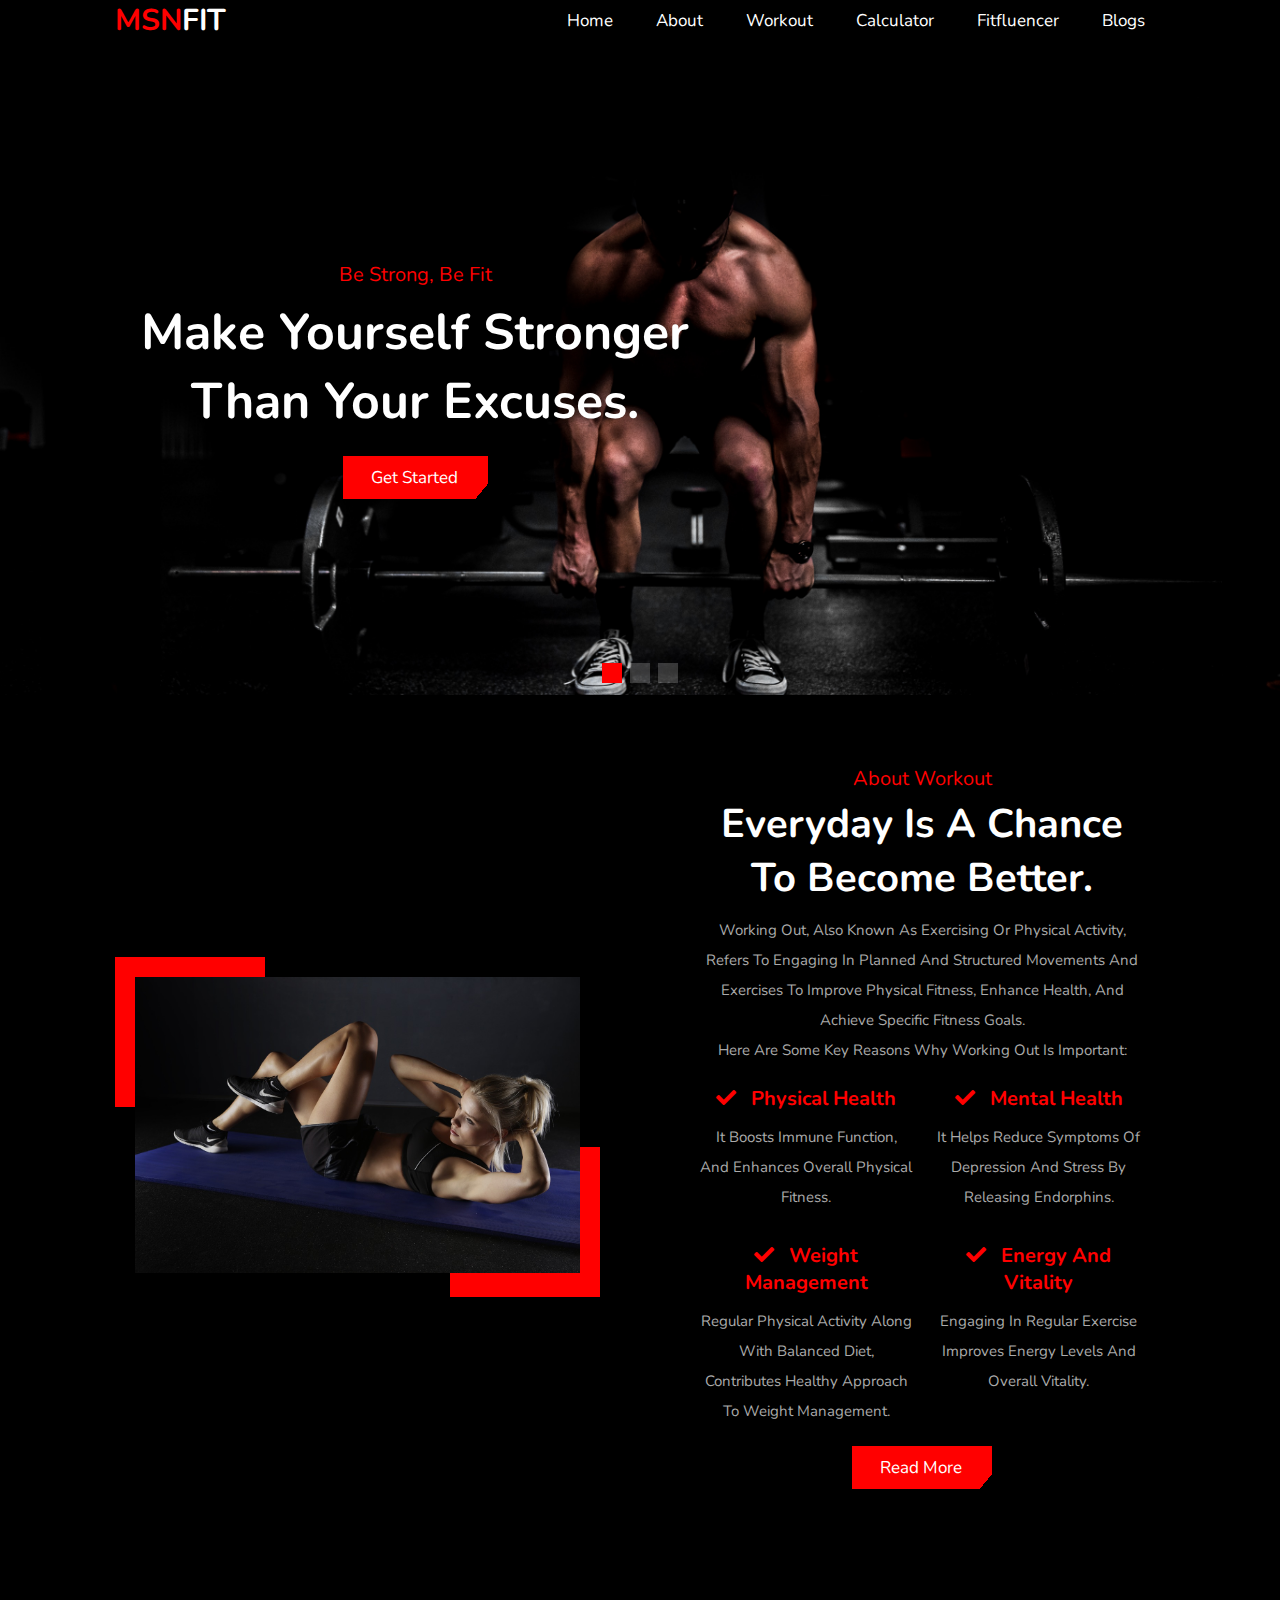
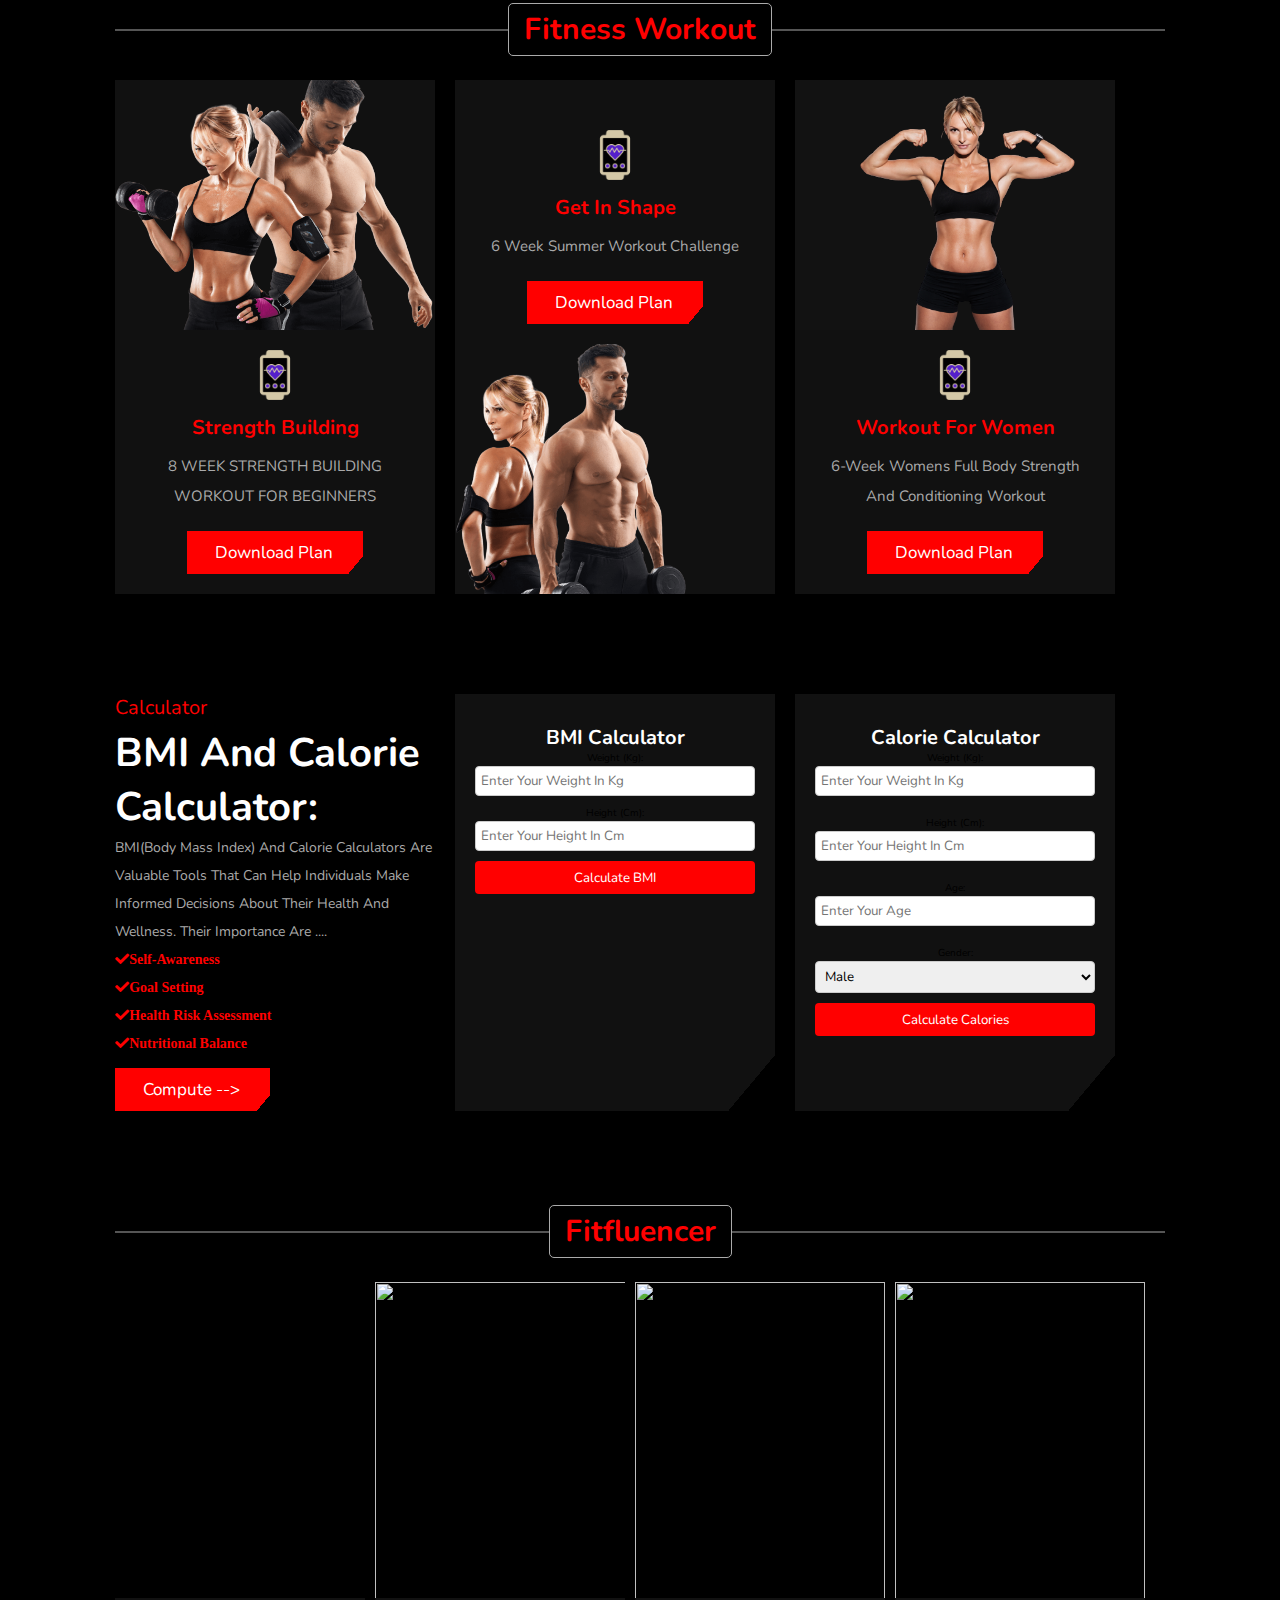
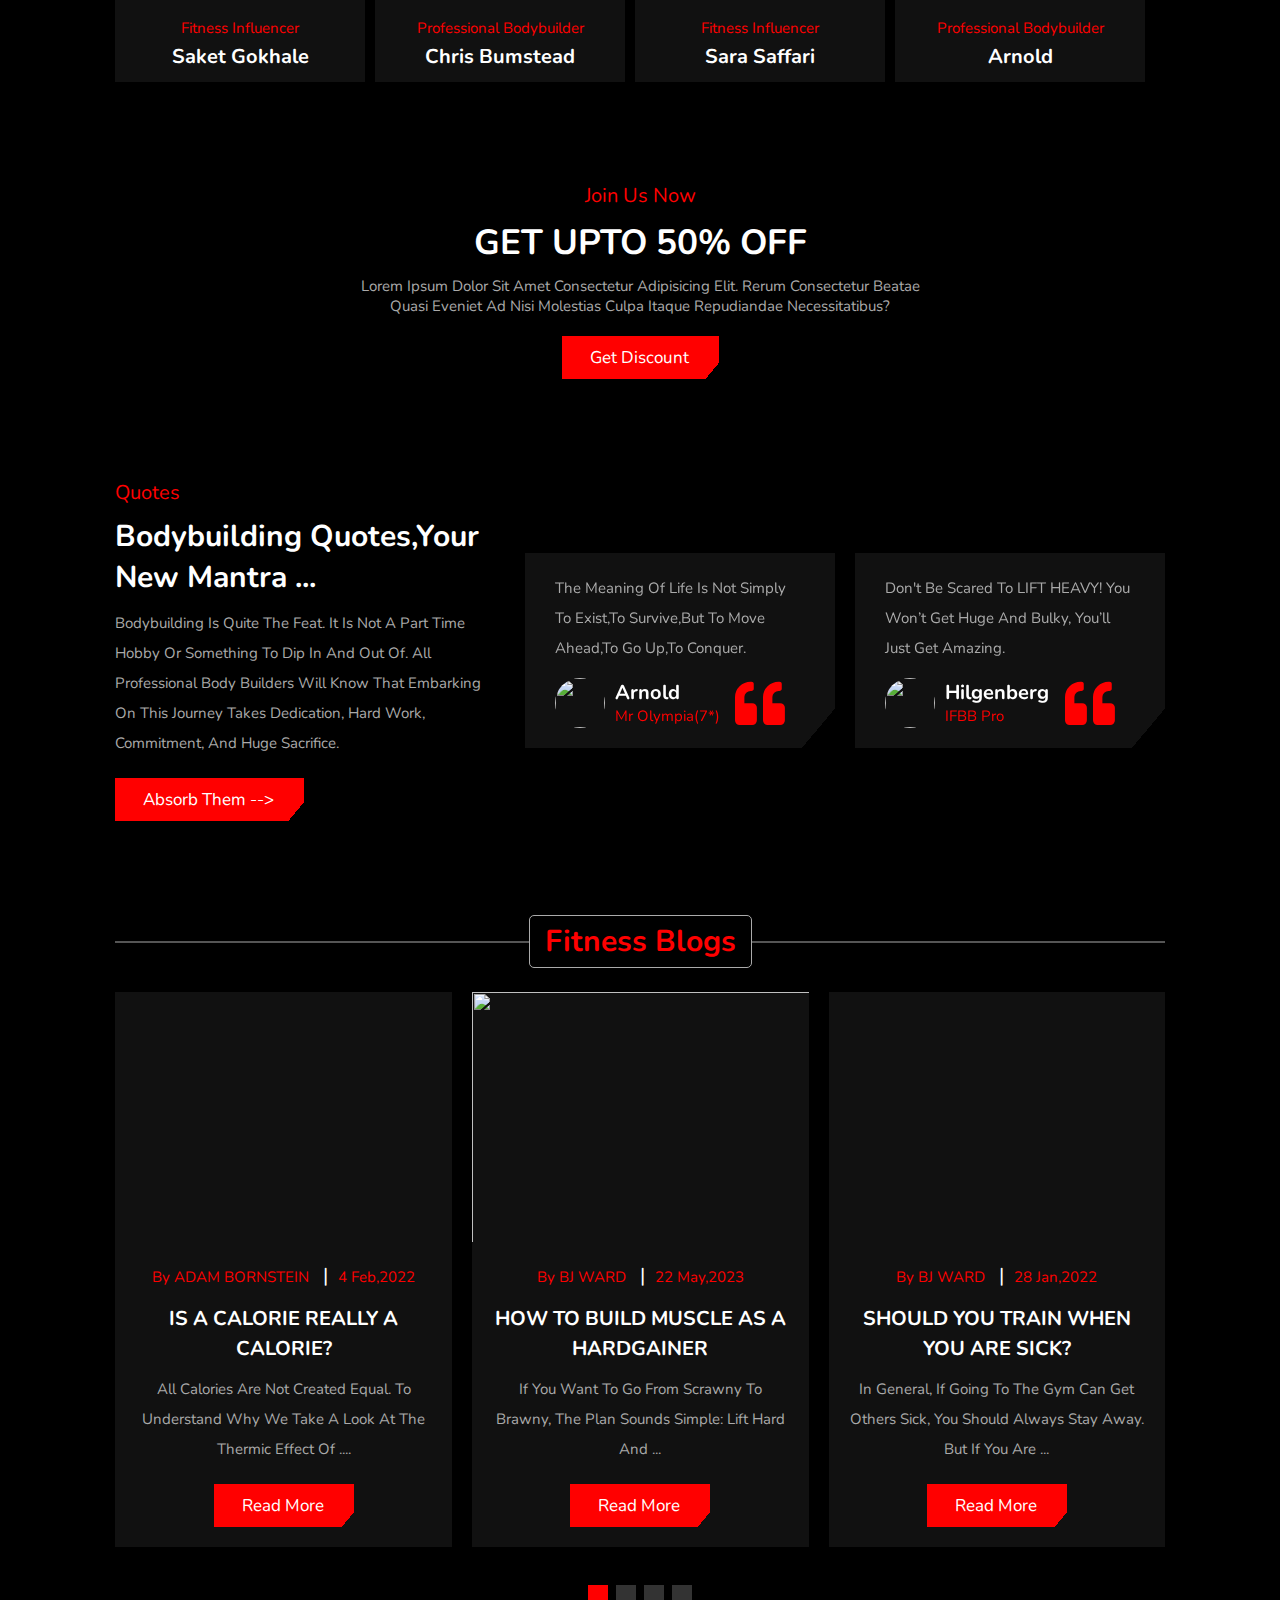
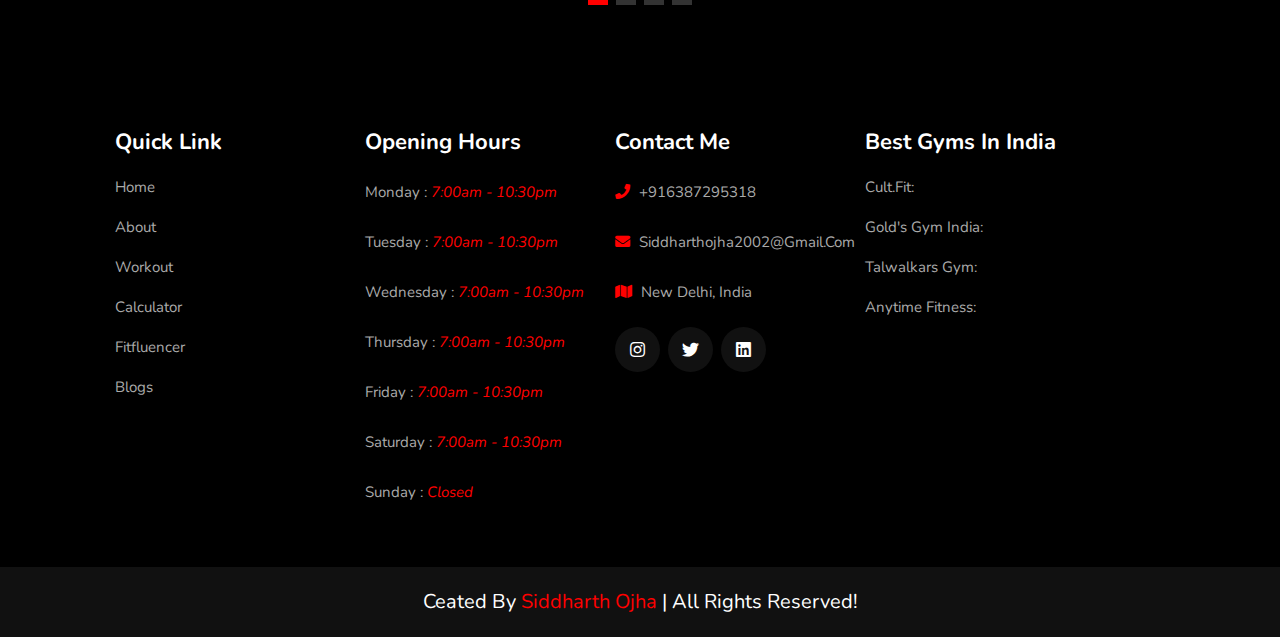
==== commit 1deb0ea7: "added quotes" ====
--- a/index.html
+++ b/index.html
@@ -117,7 +117,8 @@
                     <h3>strength building</h3>
                     <p>8 WEEK STRENGTH
                         BUILDING WORKOUT FOR BEGINNERS</p>
-                    <a href="https://drive.google.com/file/d/1uDcdozI7Hc3zKC7cn_9NhPWFgFKrwXWG/view?usp=sharing" class="btn">Download plan</a>
+                    <a href="https://drive.google.com/file/d/1uDcdozI7Hc3zKC7cn_9NhPWFgFKrwXWG/view?usp=sharing"
+                        class="btn">Download plan</a>
                 </div>
             </div>
 
@@ -132,7 +133,8 @@
                     <img src="images/program2.png" alt="">
                     <h3>get in shape</h3>
                     <p>6 Week Summer Workout Challenge</p>
-                    <a href="https://drive.google.com/file/d/1UBLlxc4oshG8DWVkLQpupHV7FbHdBFpM/view?usp=sharing" class="btn">Download Plan</a>
+                    <a href="https://drive.google.com/file/d/1UBLlxc4oshG8DWVkLQpupHV7FbHdBFpM/view?usp=sharing"
+                        class="btn">Download Plan</a>
                 </div>
             </div>
 
@@ -145,7 +147,8 @@
                     <img src="images/program2.png" alt="">
                     <h3>workout for women</h3>
                     <p>6-Week Womens Full Body Strength and Conditioning Workout</p>
-                    <a href="https://drive.google.com/file/d/1oXltcoCWZCXpqZSAXqwfdX2KLO2rVO3p/view?usp=sharing" class="btn">Download Plan</a>
+                    <a href="https://drive.google.com/file/d/1oXltcoCWZCXpqZSAXqwfdX2KLO2rVO3p/view?usp=sharing"
+                        class="btn">Download Plan</a>
                 </div>
             </div>
 
@@ -304,7 +307,7 @@
         <h3>get upto 50% off</h3>
         <p>Lorem ipsum dolor sit amet consectetur adipisicing elit. Rerum consectetur beatae quasi eveniet ad nisi
             molestias culpa itaque repudiandae necessitatibus?</p>
-        <a href="#" class="btn">get discount</a>
+        <a href="#" class="btn" >get discount</a>
     </section>
 
     <!-- banner section ends -->
@@ -314,21 +317,22 @@
 
     <section class="review">
         <div class="information">
-            <span>testimonials</span>
-            <h3>what our clients say</h3>
-            <p>Lorem ipsum dolor sit amet consectetur adipisicing elit. Cumque quis esse veniam reprehenderit
-                perferendis? Veniam dolor exercitationem odit ex voluptatibus!</p>
-            <a href="#" class="btn">read more</a>
+            <span>Quotes</span>
+            <h3>Bodybuilding quotes,your new mantra ... </h3>
+            <p>Bodybuilding is quite the feat. It is not a part time hobby or something to dip in and out of. All
+                professional body builders will know that embarking on this journey takes dedication, hard work,
+                commitment, and huge sacrifice.</p>
+            <a href="#" class="btn" id="buttum">absorb them --></a>
         </div>
         <div class="swiper review-slider">
             <div class="swiper-wrapper">
                 <div class="swiper-slide slide">
-                    <p>Lorem ipsum dolor sit amet consectetur adipisicing elit. Mollitia, obcaecati 1. </p>
+                    <p>The meaning of life is not simply to exist,to survive,but to move ahead,to go up,to conquer.</p>
                     <div class="user">
-                        <img src="images/girl1.jpg" alt="">
+                        <img src="images/arnold dp.jpg" alt="">
                         <div class="info">
-                            <h3>john deo</h3>
-                            <span>designer</span>
+                            <h3>Arnold</h3>
+                            <span>Mr Olympia(7*)</span>
                         </div>
                         <i class="fas fa-quote-left"></i>
                     </div>
@@ -336,12 +340,12 @@
 
 
                 <div class="swiper-slide slide">
-                    <p>Lorem ipsum dolor sit amet consectetur adipisicing elit. Mollitia, obcaecati 2. </p>
+                    <p>Don't be scared to LIFT HEAVY! You won’t get huge and bulky, you’ll just get amazing.</p>
                     <div class="user">
-                        <img src="images/girl1.jpg" alt="">
+                        <img src="images/Jessie-Hilgenburg dp.jpg" alt="">
                         <div class="info">
-                            <h3>john deo</h3>
-                            <span>designer</span>
+                            <h3>Hilgenberg</h3>
+                            <span>IFBB Pro</span>
                         </div>
                         <i class="fas fa-quote-left"></i>
                     </div>
@@ -349,24 +353,24 @@
 
 
                 <div class="swiper-slide slide">
-                    <p>Lorem ipsum dolor sit amet consectetur adipisicing elit. Mollitia, obcaecatim 3. </p>
+                    <p>If you want something you never had before,be willing to do something you never done before.</p>
                     <div class="user">
-                        <img src="images/girl1.jpg" alt="">
+                        <img src="images/phil heath dp.jpg" alt="">
                         <div class="info">
-                            <h3>john deo</h3>
-                            <span>designer</span>
+                            <h3>Phil Heath</h3>
+                            <span>Mr Olympia(4*)</span>
                         </div>
                         <i class="fas fa-quote-left"></i>
                     </div>
 
                 </div>
-                <div class="slide">
-                    <p>Lorem ipsum dolor sit amet consectetur adipisicing elit. Mollitia, obcaecati 4. </p>
+                <div class="swiper-slide slide">
+                    <p> Do not let someone who gave up on their dreams talk you out of yours .</p>
                     <div class="user">
-                        <img src="images/girl1.jpg" alt="">
+                        <img src="images/flex-lewis-dp.jpg" alt="">
                         <div class="info">
-                            <h3>john deo</h3>
-                            <span>designer</span>
+                            <h3>Flex Lewis</h3>
+                            <span>Mr Olympia(3*)</span>
                         </div>
                         <i class="fas fa-quote-left"></i>
                     </div>
@@ -480,103 +484,38 @@
                 <p> <i class="fas fa-envelope"></i> siddharthojha2002@gmail.com</p>
                 <p> <i class="fas fa-map"></i> New Delhi, India</p>
                 <div class="share">
-                    <a href="#" class="fab fa-instagram"></a>
+                    <a href="https://www.instagram.com/siddharth_ojha_/" class="fab fa-instagram"></a>
                     <a href="https://twitter.com/siddharth_ojha_" class="fab fa-twitter"></a>
                     <a href="https://www.linkedin.com/in/siddharth-ojha-b68737209/" class="fab fa-linkedin"></a>
-                    
+
                 </div>
             </div>
             <div class="box">
                 <h3>Best Gyms in India</h3>
-  
+
                 <ul>
-                  <li>
-                    <a href="https://www.cult.fit/" class="links">Cult.fit:</a>
-                  </li>
-                  <li>
-                    <a href="https://www.goldsgym.in/" class="links">Gold's Gym India:</a>
-                  </li>
-                  <li>
-                    <a href="https://www.talwalkars.net/"class="links">Talwalkars Gym:</a>
-                  </li>
-                  <li>
-                    <a href="https://www.anytimefitness.co.in/"class="links">Anytime Fitness:</a>
-                  </li>
+                    <li>
+                        <a href="https://www.cult.fit/" class="links">Cult.fit:</a>
+                    </li>
+                    <li>
+                        <a href="https://www.goldsgym.in/" class="links">Gold's Gym India:</a>
+                    </li>
+                    <li>
+                        <a href="https://www.talwalkars.net/" class="links">Talwalkars Gym:</a>
+                    </li>
+                    <li>
+                        <a href="https://www.anytimefitness.co.in/" class="links">Anytime Fitness:</a>
+                    </li>
                 </ul>
-                <!-- <h3>newsletter</h3>
-                <p>subscribe for latest updates</p>
-                <form action="">
-                    <input type="email" name="" class="email" placeholder="enter your email" id="">
-                    <input type="submit" value="subscribe" class="btn">
-                </form> -->
+
             </div>
         </div>
     </section>
 
     <div class="credit"> ceated by <span>siddharth ojha</span> | all rights reserved!</div>
-
-
-
-
-
-
-
-
-
-
-
-
-
-
-
-
-
-
-
-
-
-
-
-
-
-
-
-
-
-
-
-
-
-
-
 
     <script src="https://cdn.jsdelivr.net/npm/swiper@10/swiper-bundle.min.js"></script>
     <script src="fit.js"></script>
 </body>
 
-</html>
-
-
-
-
-
-
-
-
-
-
-
-
-
-<!-- <p><i class="fas fa-check">cardio exercise</i></p>
-<p><i class="fas fa-check">cardio exercise</i></p>
-<p><i class="fas fa-check">cardio exercise</i></p>
-<p><i class="fas fa-check">cardio exercise</i></p>
-</div> -->
-
-
-
-<!-- <p><i class="fas fa-check">cardio exercise</i></p>
-                <p><i class="fas fa-check">cardio exercise</i></p>
-                <p><i class="fas fa-check">cardio exercise</i></p>
-                <p><i class="fas fa-check">cardio exercise</i></p> -->+</html>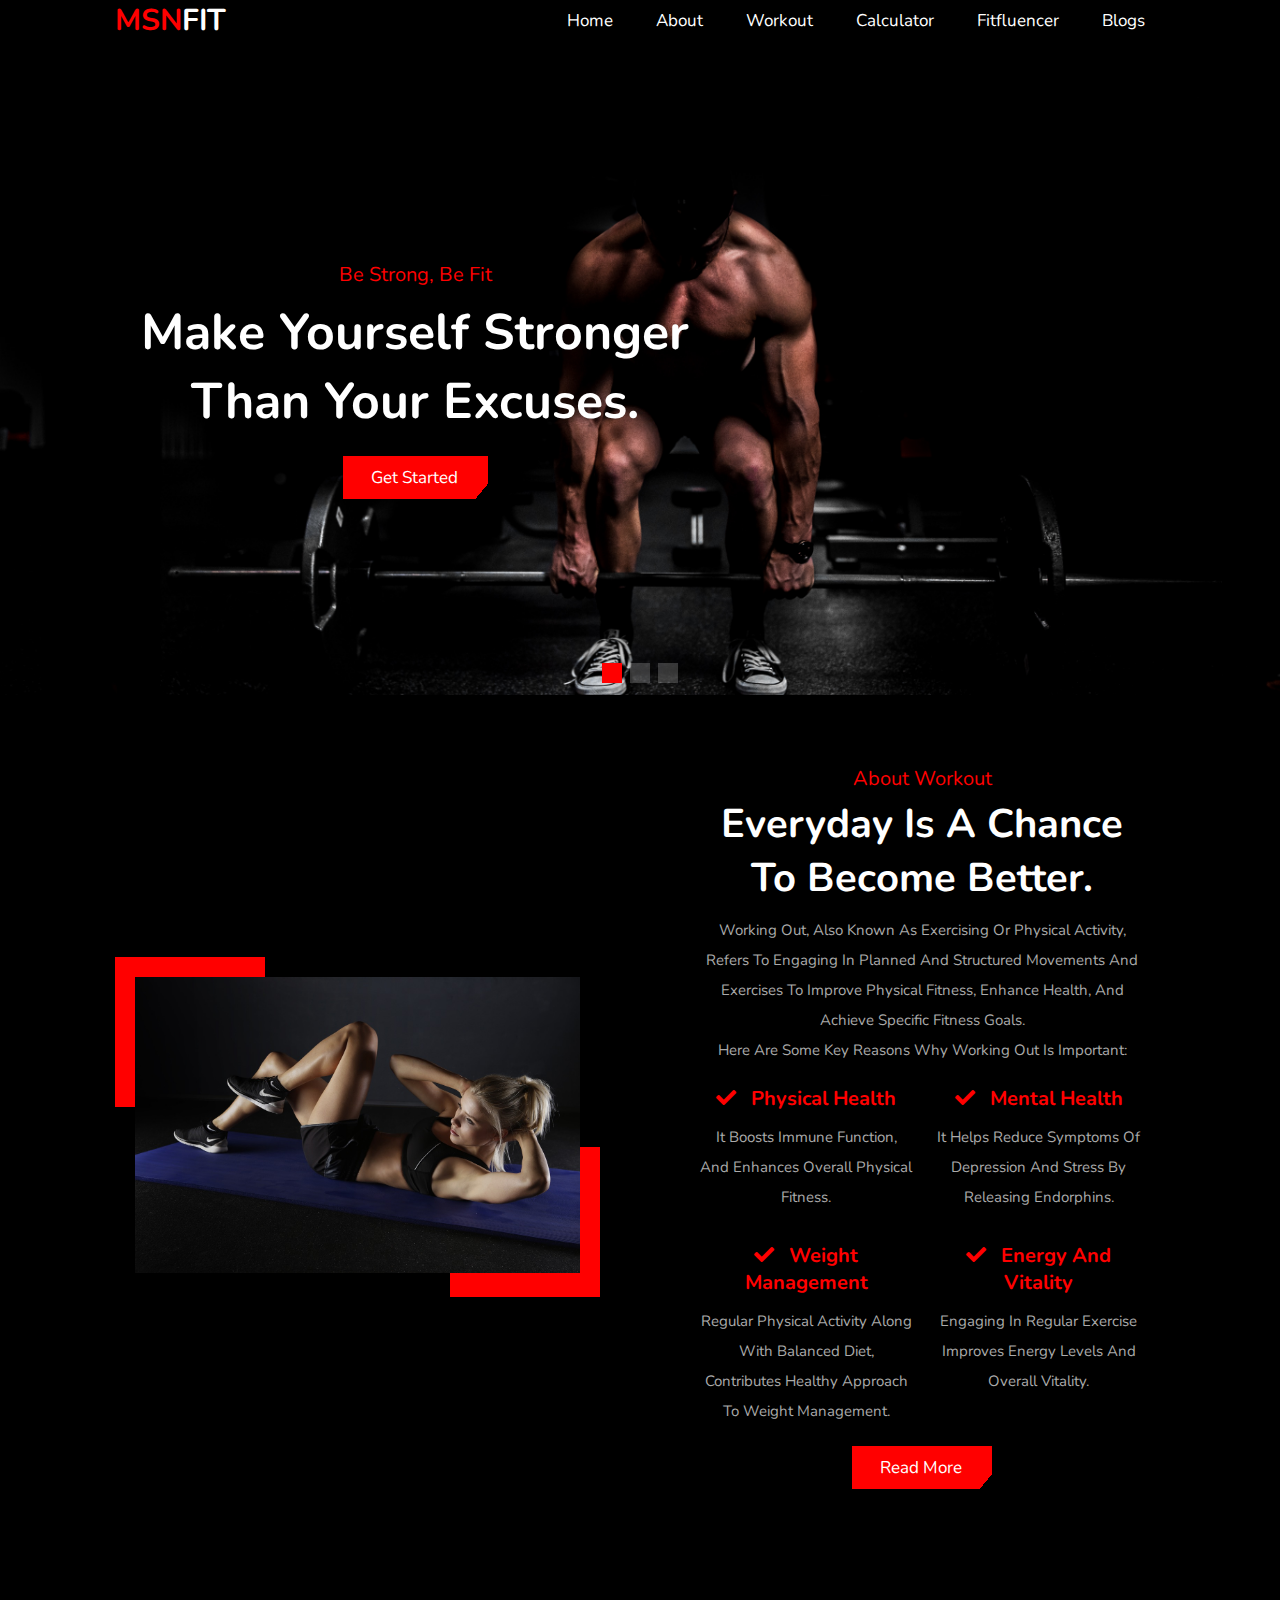
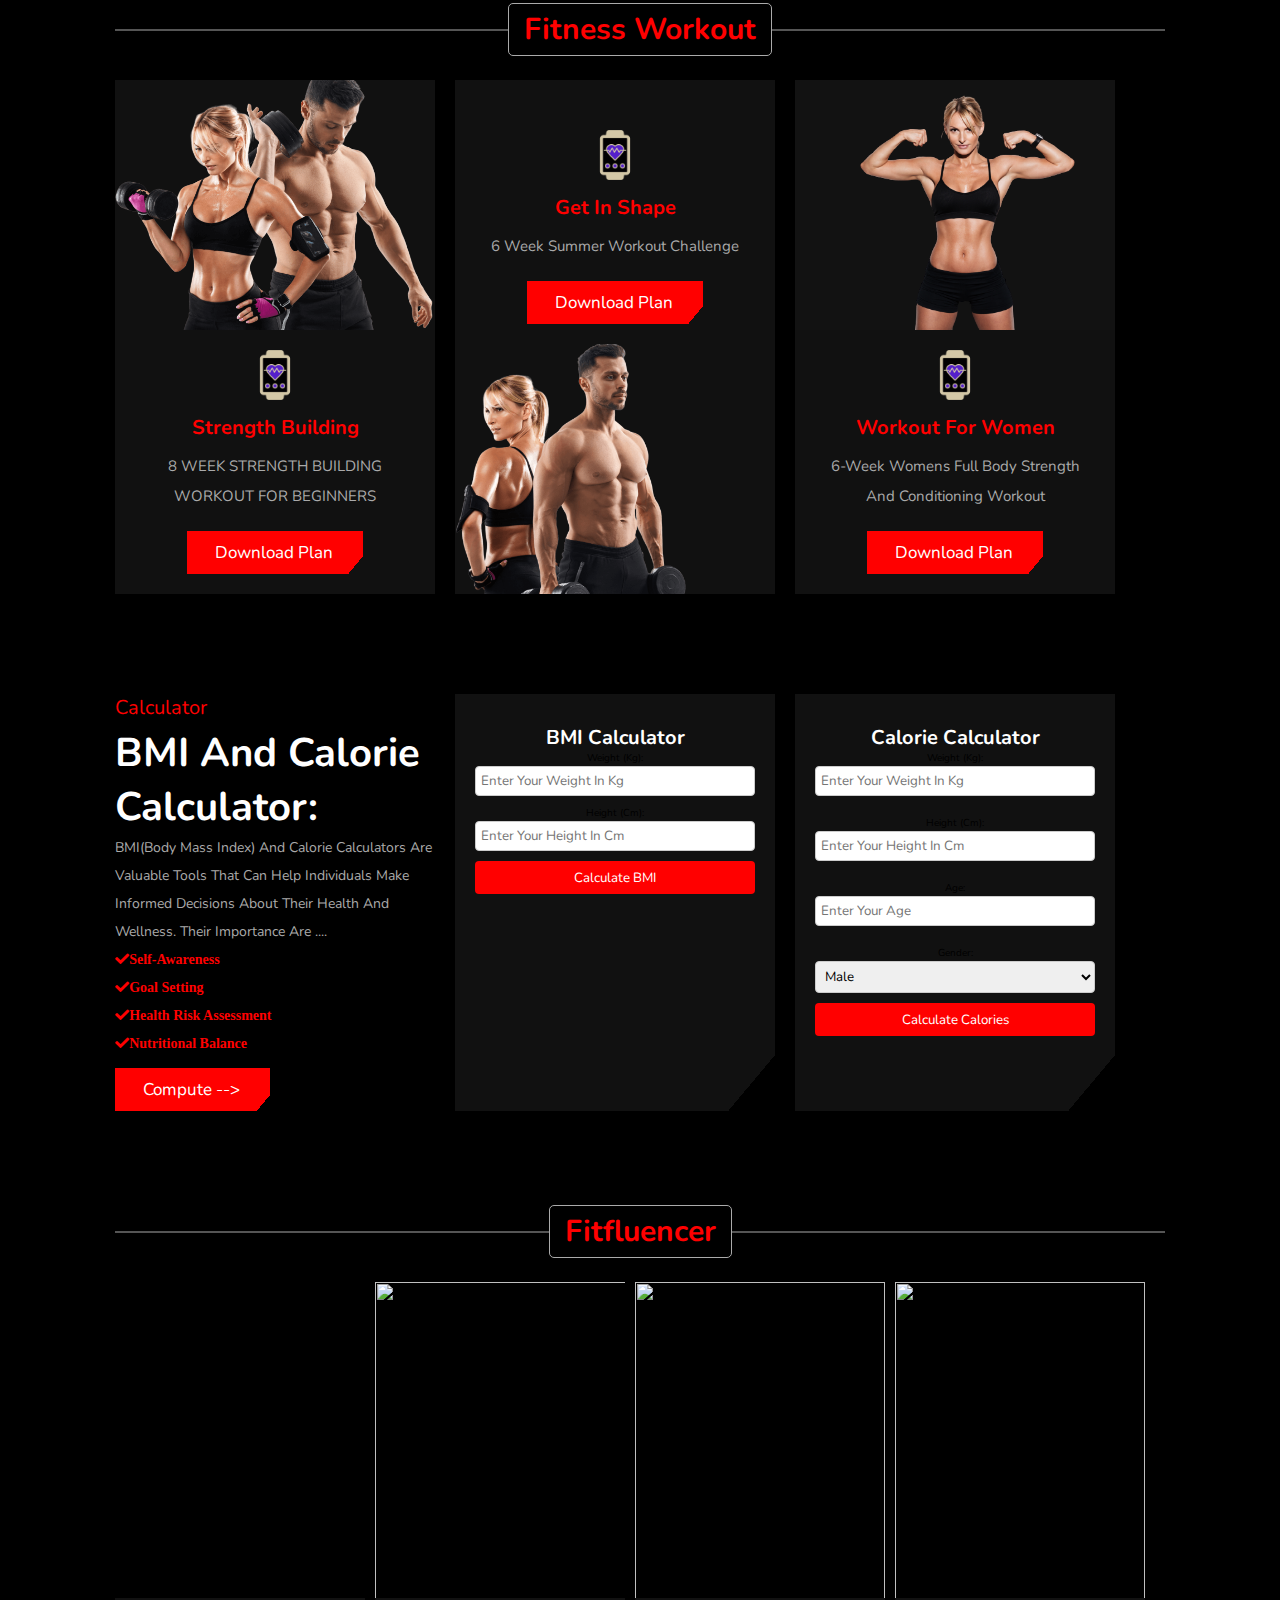
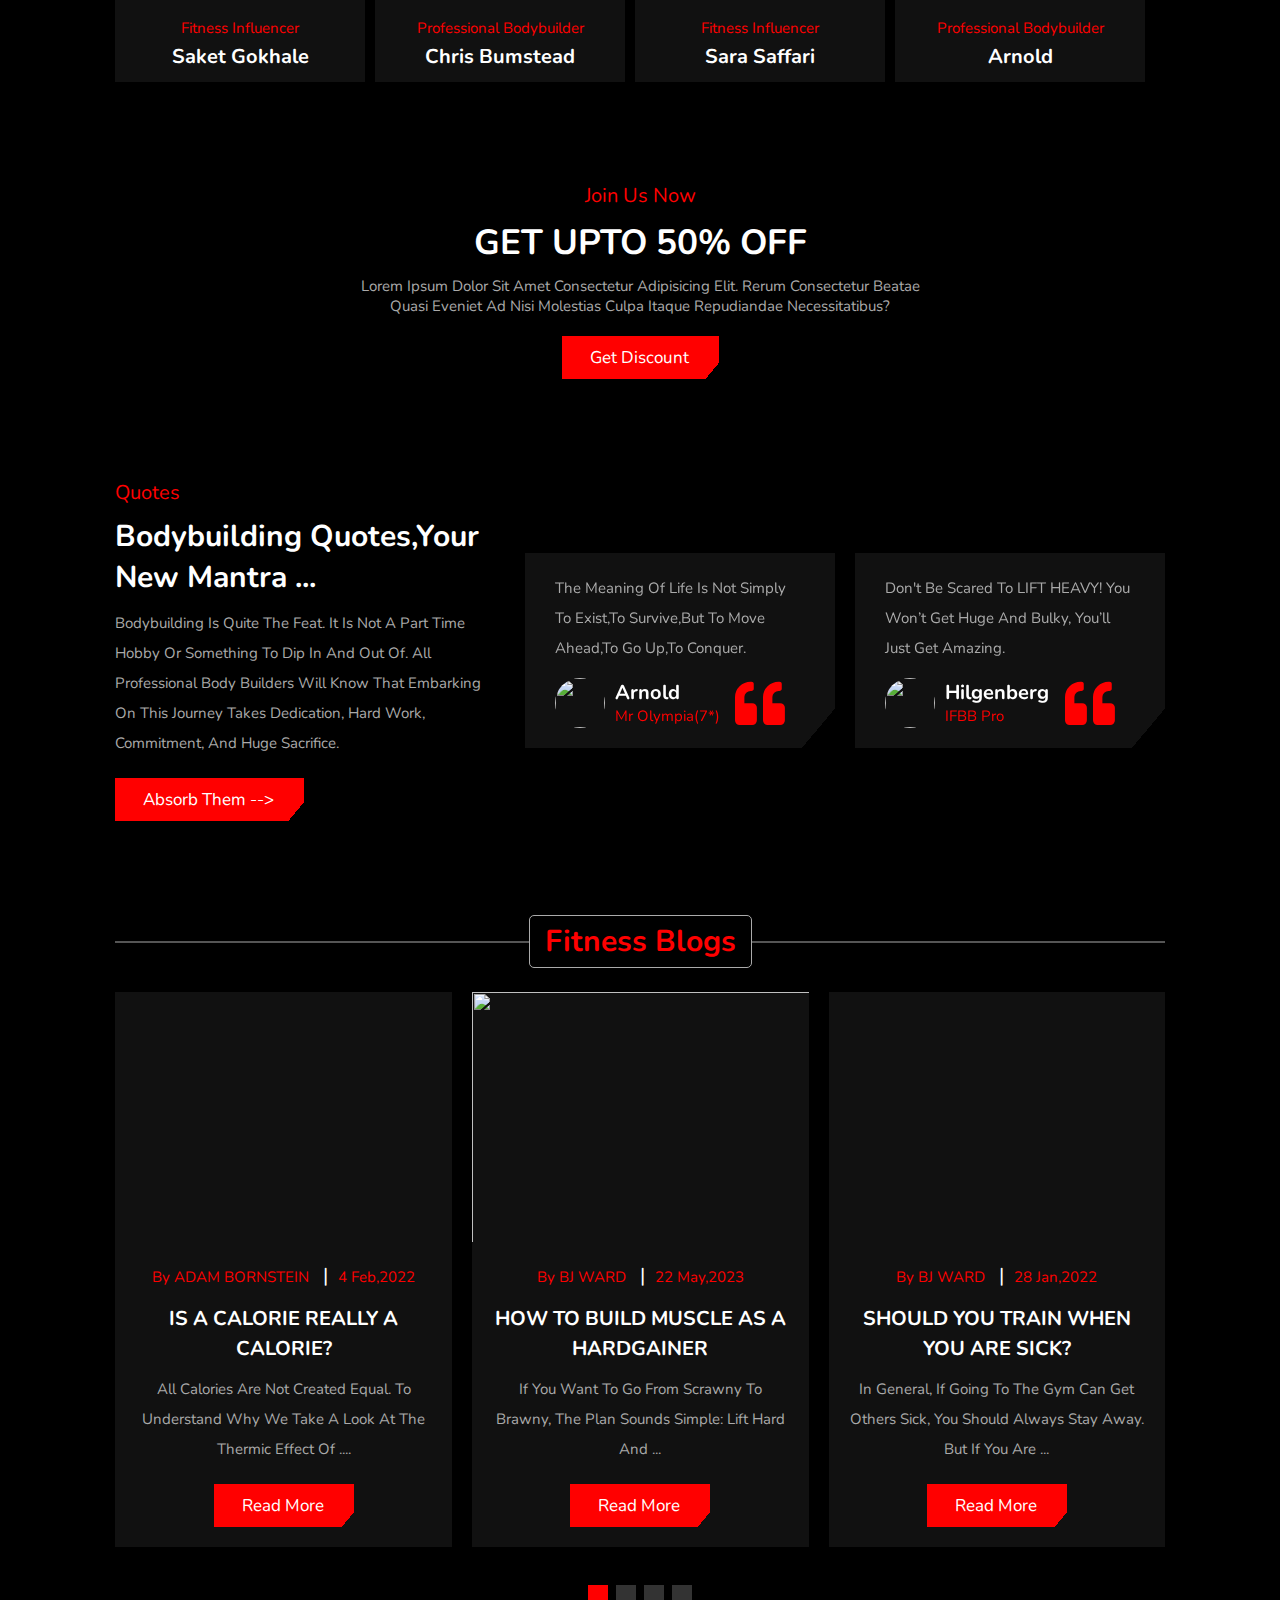
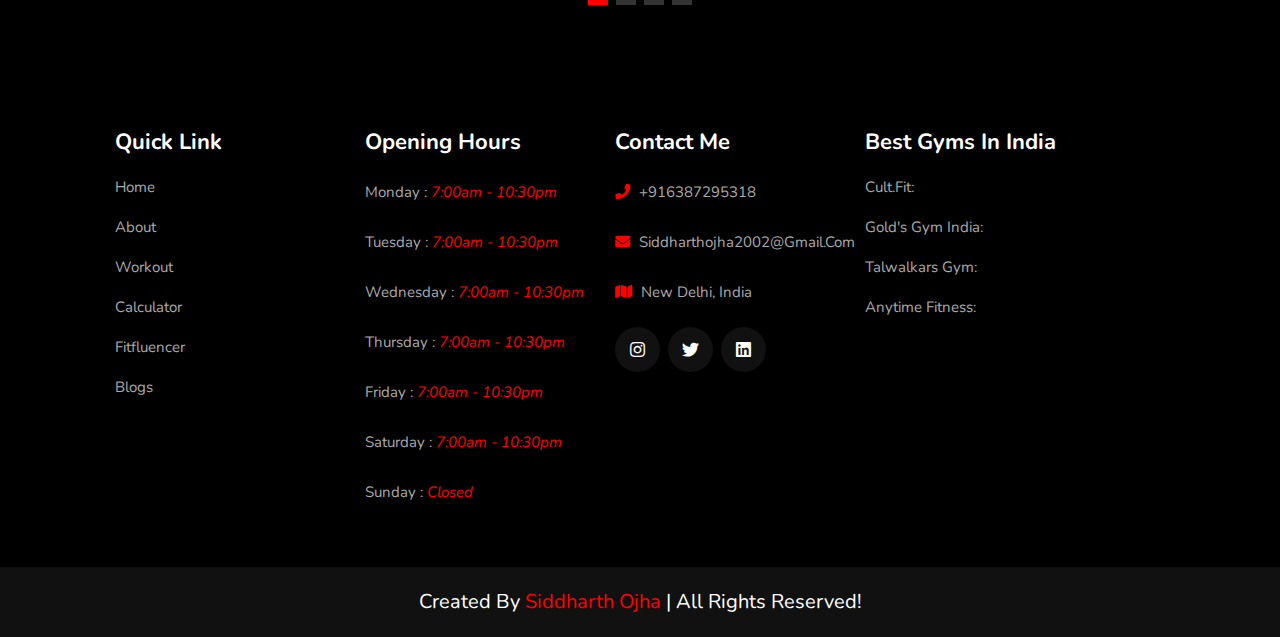
==== commit a50a4606: "updates" ====
--- a/index.html
+++ b/index.html
@@ -20,9 +20,9 @@
         <nav class="navbar">
             <a href="#home">home</a>
             <a href="#about">about</a>
-            <a href="#features">Workout</a>
+            <a href="#workout">Workout</a>
             <a href="#Calculator">Calculator</a>
-            <a href="#trainers">Fitfluencer</a>
+            <a href="#Fitfluencer">Fitfluencer</a>
             <a href="#blogs">blogs</a>
         </nav>
     </header>
@@ -103,9 +103,9 @@
     </section>
 
     <!-- about section ends -->
-    <!-- features section starts -->
-
-    <section class="features" id="features">
+    <!-- workout section starts -->
+
+    <section class="workout" id="workout">
         <h1 class="heading"><span>Fitness workout</span></h1>
         <div class="box-container">
             <div class="box">
@@ -155,7 +155,7 @@
 
         </div>
     </section>
-    <!-- features section ends -->
+    <!-- workout section ends -->
 
 
     <!-- pricing section starts -->
@@ -235,10 +235,10 @@
 
 
 
-
-
-
-    <section class="trainers" id="trainers">
+    <!-- fitfluencer section starts -->
+
+
+    <section class="Fitfluencer" id="Fitfluencer">
         <h1 class="heading"><span>Fitfluencer</span></h1>
         <div class="box-container">
             <div class="box">
@@ -297,7 +297,7 @@
         </div>
     </section>
 
-    <!-- trainer section ends -->
+    <!-- fitfluencer section ends -->
 
 
     <!-- banner section starts -->
@@ -307,15 +307,15 @@
         <h3>get upto 50% off</h3>
         <p>Lorem ipsum dolor sit amet consectetur adipisicing elit. Rerum consectetur beatae quasi eveniet ad nisi
             molestias culpa itaque repudiandae necessitatibus?</p>
-        <a href="#" class="btn" >get discount</a>
+        <a href="#" class="btn">get discount</a>
     </section>
 
     <!-- banner section ends -->
 
 
-    <!--  review section starts -->
-
-    <section class="review">
+    <!--  quotes section starts -->
+
+    <section class="quotes">
         <div class="information">
             <span>Quotes</span>
             <h3>Bodybuilding quotes,your new mantra ... </h3>
@@ -324,7 +324,7 @@
                 commitment, and huge sacrifice.</p>
             <a href="#" class="btn" id="buttum">absorb them --></a>
         </div>
-        <div class="swiper review-slider">
+        <div class="swiper quotes-slider">
             <div class="swiper-wrapper">
                 <div class="swiper-slide slide">
                     <p>The meaning of life is not simply to exist,to survive,but to move ahead,to go up,to conquer.</p>
@@ -381,7 +381,7 @@
     </section>
 
 
-    <!--  review section ends -->
+    <!--  quotes section ends -->
 
     <!--  blog section starts -->
 
@@ -437,7 +437,7 @@
                         <img src="images/coffee.jpg" alt="">
                     </div>
                     <div class="content">
-                        <div class="link"><a href="#">by user</a> <span>|</span><a href="#">21st may,2021</a>
+                        <div class="link"><a href="#">by ADAM BORNSTEIN</a> <span>|</span><a href="#">21st may,2021</a>
                         </div>
                         <h3>13 CAFFEINE-FREE WAYS TO BOOST ENERGY</h3>
                         <p>13 ways to get more energy so you can power through your workouts, feel more productive, and
@@ -453,6 +453,51 @@
 
     <!-- blog section ends -->
 
+    <!-- <div class="maleanatomy">
+    <section class="mapping" id="mapping">
+        <div class="box-containers">
+            <div class="box">
+                <div class="image">
+                    <img src="images/men front anatomy.jpg" usemap="#image_map">
+                    <map name="image_map">
+
+
+                        <area alt="chest" title="chest" href="" coords="110,111,10" shape="circle">
+
+                    </map>
+
+                </div>
+
+            </div>
+
+
+            <div class="box">
+                <div class="image">
+                    <img src="images/men back anatomy.jpg" alt="">
+                </div>
+            </div>
+        </div>
+        </div>
+    </section> -->
+
+   
+
+
+
+
+
+
+
+
+
+
+
+
+
+
+
+
+
     <!-- footer section starts -->
 
     <section class="footer">
@@ -461,9 +506,9 @@
                 <h3>quick link</h3>
                 <a class="links" href="#home">home</a>
                 <a class="links" href="#about">about</a>
-                <a class="links" href="#features">workout</a>
+                <a class="links" href="#workout">workout</a>
                 <a class="links" href="#Calculator">Calculator</a>
-                <a class="links" href="#trainers">Fitfluencer</a>
+                <a class="links" href="#Fitfluencer">Fitfluencer</a>
                 <a class="links" href="#blogs">blogs</a>
             </div>
 
@@ -512,7 +557,7 @@
         </div>
     </section>
 
-    <div class="credit"> ceated by <span>siddharth ojha</span> | all rights reserved!</div>
+    <div class="credit"> created by <span>siddharth ojha</span> | all rights reserved!</div>
 
     <script src="https://cdn.jsdelivr.net/npm/swiper@10/swiper-bundle.min.js"></script>
     <script src="fit.js"></script>
--- a/fit.css
+++ b/fit.css
@@ -26,7 +26,6 @@
   display: grid;
   grid-template-columns: repeat(auto-fit, minmax(0, 1fr));
   gap: 1.5rem;
-
 }
 
 html {
@@ -273,13 +272,13 @@
 
 
 
-.features .box-container {
+.workout .box-container {
   display: grid;
   grid-template-columns: repeat(auto-fit, minmax(0, 32rem));
   gap: 2rem;
 }
 
-.features .box-container .box {
+.workout .box-container .box {
   background: var(--light-bg);
 }
 
@@ -288,17 +287,17 @@
   flex-flow: column-reverse;
 }
 
-.box .image img:hover {
+.workout .box .image img:hover {
   transform: scale(1.1);
 }
 
-.features .box-container .box .image {
+.workout .box-container .box .image {
   height: 25rem;
   width: 100%;
   overflow: hidden;
 }
 
-.features .box-container .box .image img {
+.workout .box-container .box .image img {
   height: 100%;
   width: 100%;
   object-fit: cover;
@@ -388,25 +387,23 @@
   padding: 1rem 0;
 }
 
-
-
-.trainers .box-container {
+.Fitfluencer .box-container {
   display: grid;
   grid-template-columns: repeat(auto-fit, minmax(0, 25rem));
   gap: 1rem;
 }
 
-.trainers .box-container .box {
+.Fitfluencer .box-container .box {
   height: 40rem;
   overflow: hidden;
   position: relative;
 }
 
-.trainers .box-container .box .content:hover {
+.Fitfluencer .box-container .box .content:hover {
   transform: translateY(0);
 }
 
-.trainers .box-container .box .img {
+.Fitfluencer .box-container .box .img {
   height: 100%;
   width: 100%;
 
@@ -414,7 +411,7 @@
   object-position: center center;
 }
 
-.trainers .box-container .box .content {
+.Fitfluencer .box-container .box .content {
   position: absolute;
   bottom: 0;
   left: 0;
@@ -424,18 +421,18 @@
   transform: translateY(6.5rem);
 }
 
-.trainers .box-container .box .content span {
-  font-size: 1.5rem;
-  color: var(--red);
-}
-
-.trainers .box-container .box .content h3 {
+.Fitfluencer .box-container .box .content span {
+  font-size: 1.5rem;
+  color: var(--red);
+}
+
+.Fitfluencer .box-container .box .content h3 {
   font-size: 2rem;
   color: var(--white);
   padding-top: .5rem;
 }
 
-.trainers .box-container .box .content .share {
+.Fitfluencer .box-container .box .content .share {
   padding-top: 2rem;
   margin-top: 1.5rem;
   border-top: .1rem solid var(--light-white);
@@ -454,15 +451,6 @@
 #buttum {
   pointer-events: none;
 }
-
-
-
-
-
-
-
-
-
 
 
 
@@ -536,7 +524,7 @@
 }
 
 .banner {
-  background: linear-gradient(rgba(0, 0, 0, .7)), rgba(0, 0, 0, .7) url(images/portrait-beautiful-muscular-sportswoman-flexing-her-muscles-removebg-preview.png)no-repeat;
+  background: linear-gradient(rgba(0, 0, 0, .7)), rgba(0, 0, 0, .7) url(images/portrait-beautiful-muscular-sportswoman-flexing-her-muscles-removebg-.quotes.png)no-repeat;
   background-size: cover;
   background-position: center;
   background-attachment: fixed;
@@ -563,29 +551,29 @@
 }
 
 
-.review {
+.quotes {
   display: flex;
   align-items: center;
   flex-wrap: wrap;
   gap: 2rem;
 }
 
-.review .information {
+.quotes .information {
   flex: 1 1 35rem;
 }
 
-.review .information span {
-  font-size: 2rem;
-  color: var(--red);
-}
-
-.review .information h3 {
+.quotes .information span {
+  font-size: 2rem;
+  color: var(--red);
+}
+
+.quotes .information h3 {
   font-size: 3rem;
   color: var(--white);
   padding-top: 1rem;
 }
 
-.review .information p {
+.quotes .information p {
   font-size: 1.5rem;
   line-height: 2;
   color: var(--light-white);
@@ -593,23 +581,23 @@
 }
 
 
-.review-slider {
+.quotes-slider {
   flex: 1 1 60rem;
 
 }
 
-.review-slider .slide {
+.quotes-slider .slide {
   background: linear-gradient(130deg, var(--light-bg) 93%, transparent 90%);
   padding: 2rem 3rem;
 }
 
-.review-slider .slide p {
+.quotes-slider .slide p {
   font-size: 1.5rem;
   line-height: 2;
   color: var(--light-white);
 }
 
-.review-slider .slide .user {
+.quotes-slider .slide .user {
   display: flex;
   align-items: center;
   margin-top: 1.5rem;
@@ -694,6 +682,7 @@
   line-height: 2;
   padding: 1rem 0;
 }
+
 
 .footer .box-container{
   display: grid;
@@ -754,7 +743,7 @@
   background: var(--red);
 }
 
-.footer .box-container form .email{
+/* .footer .box-container form .email{
   margin-bottom: 1rem;
   width: 100%;
   background: var(--light-bg);
@@ -762,7 +751,7 @@
   font-size: 1.5rem;
   color: var(--white);
   text-transform: none;
-}
+} */
 
 .credit{
  font-size: 2rem;
@@ -782,20 +771,6 @@
 
 
 
-
-
-
-
-
-
-
-
-
-
-
-
-
-
 @media (max-width: 991px) {
   html {
     font-size: 55%;
@@ -858,7 +833,7 @@
     }
 
 
-    .features .box-container .box.second {
+    .workout .box-container .box.second {
       flex-flow: column;
     }
   }
